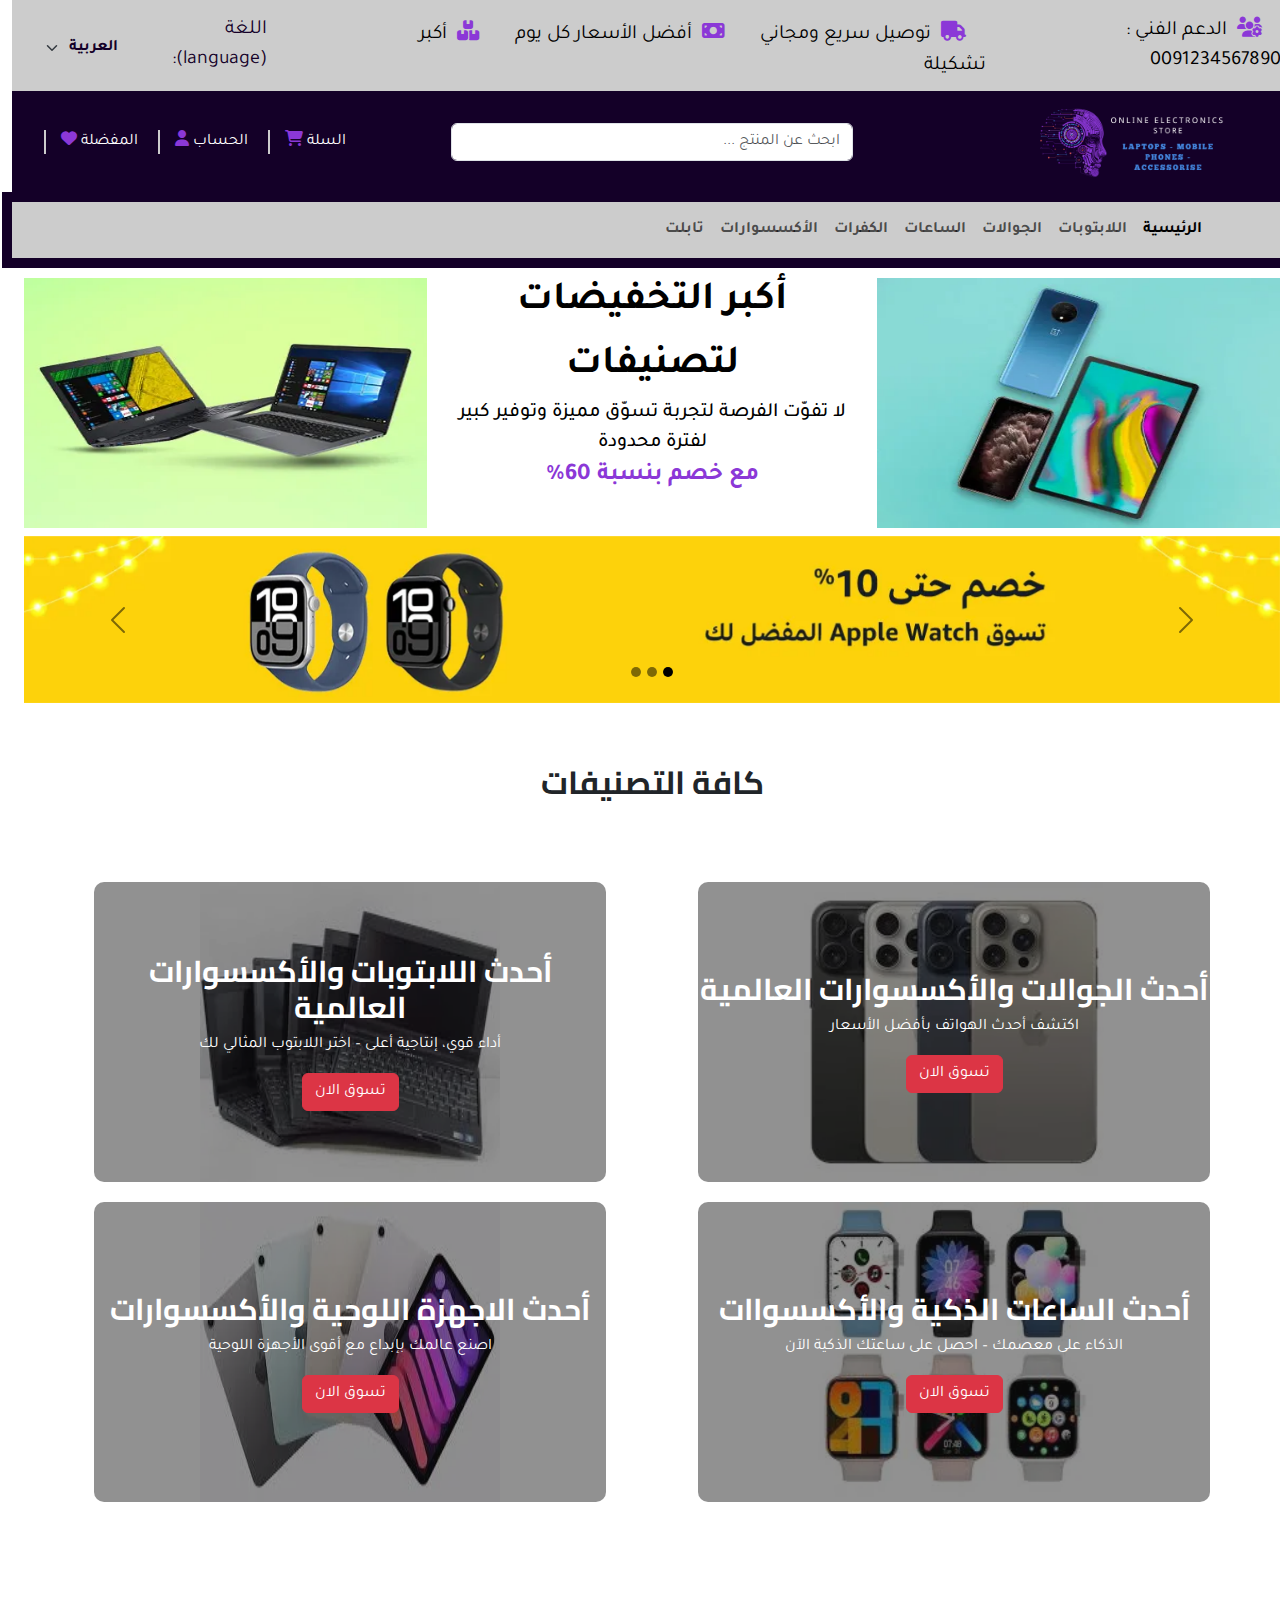
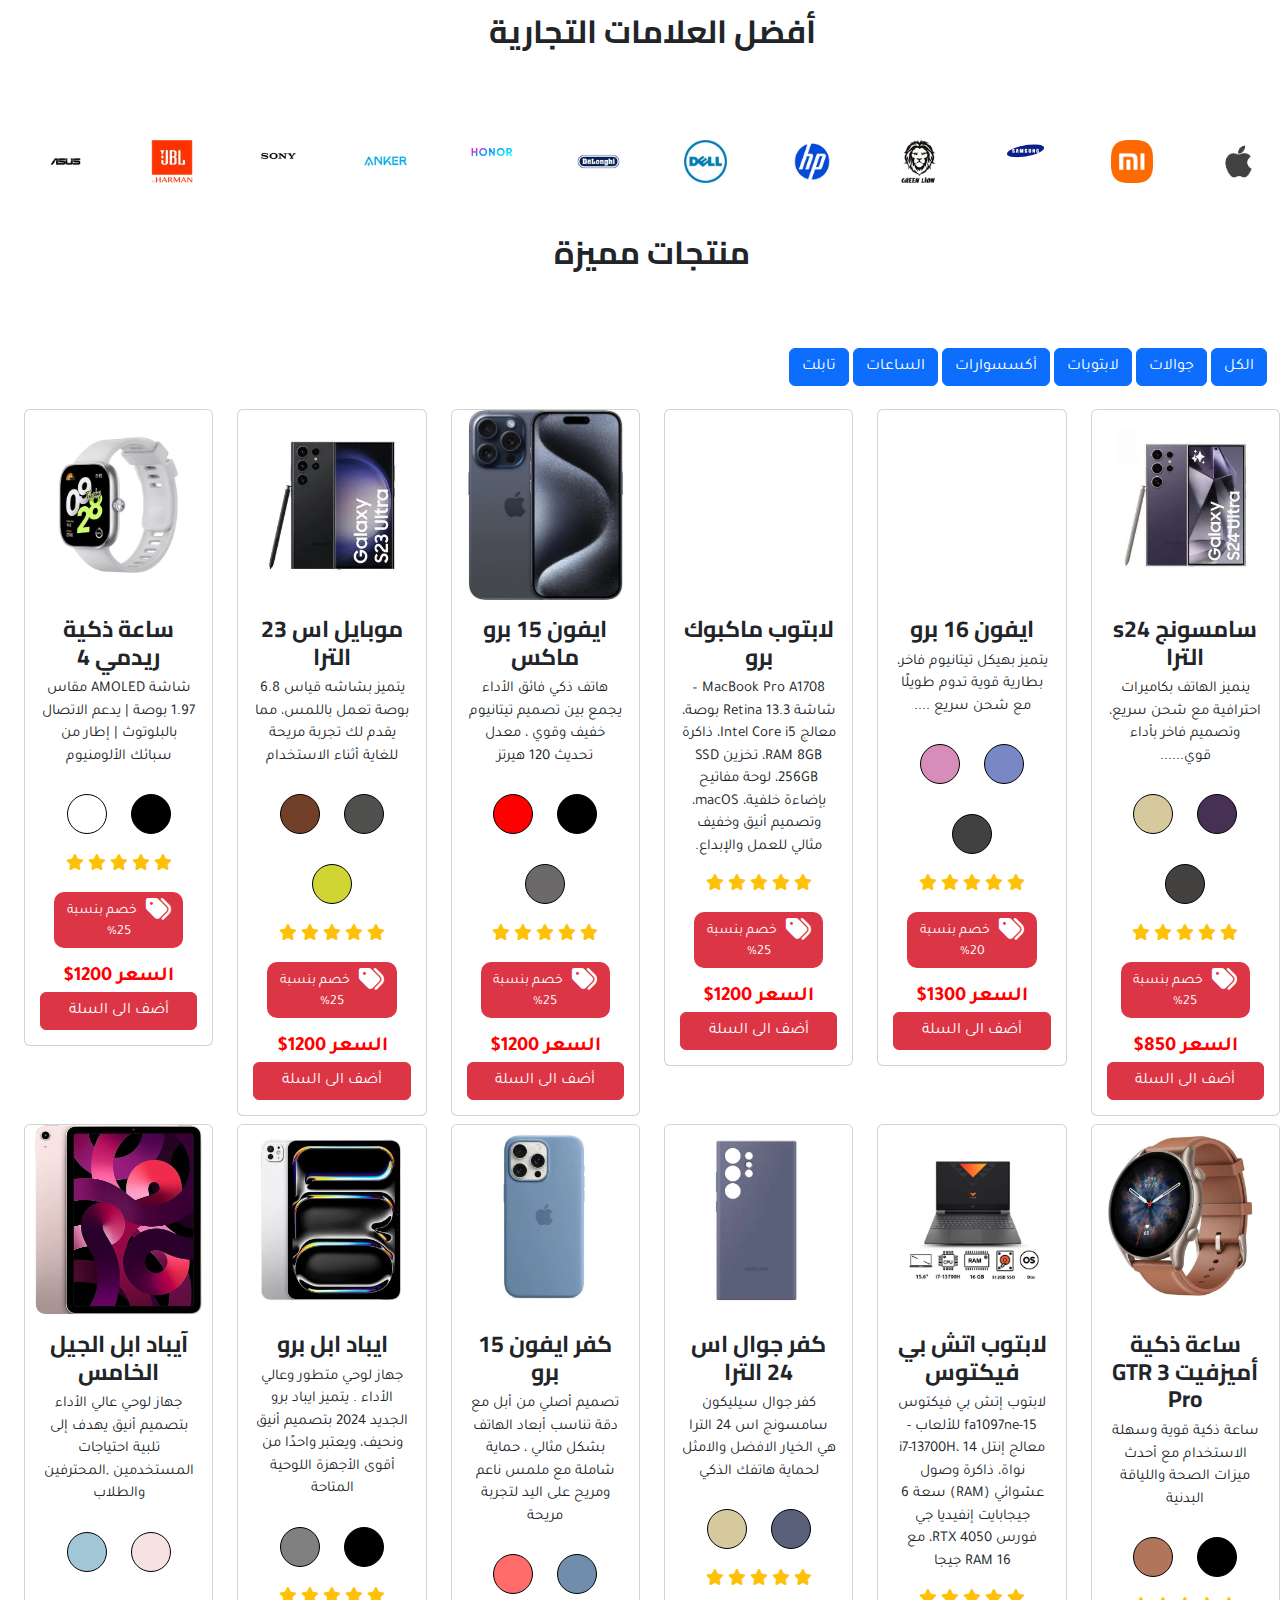
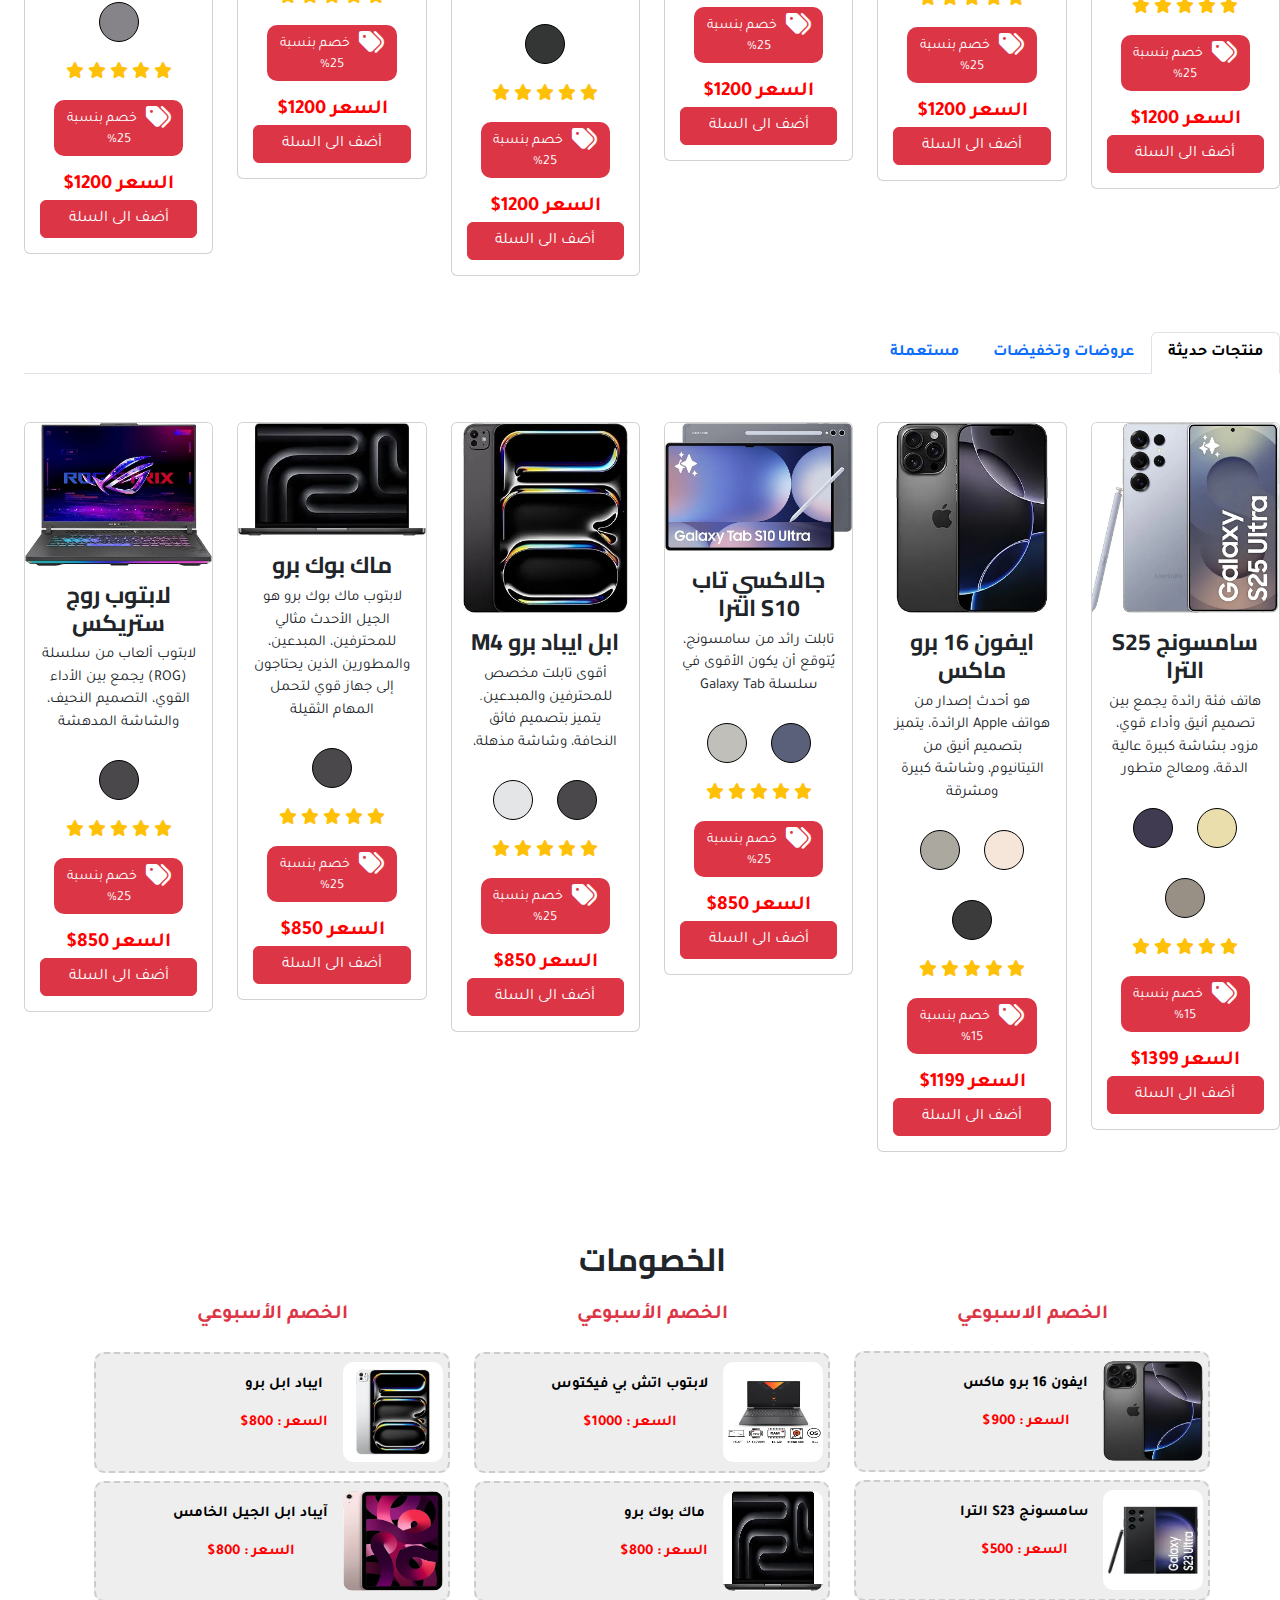
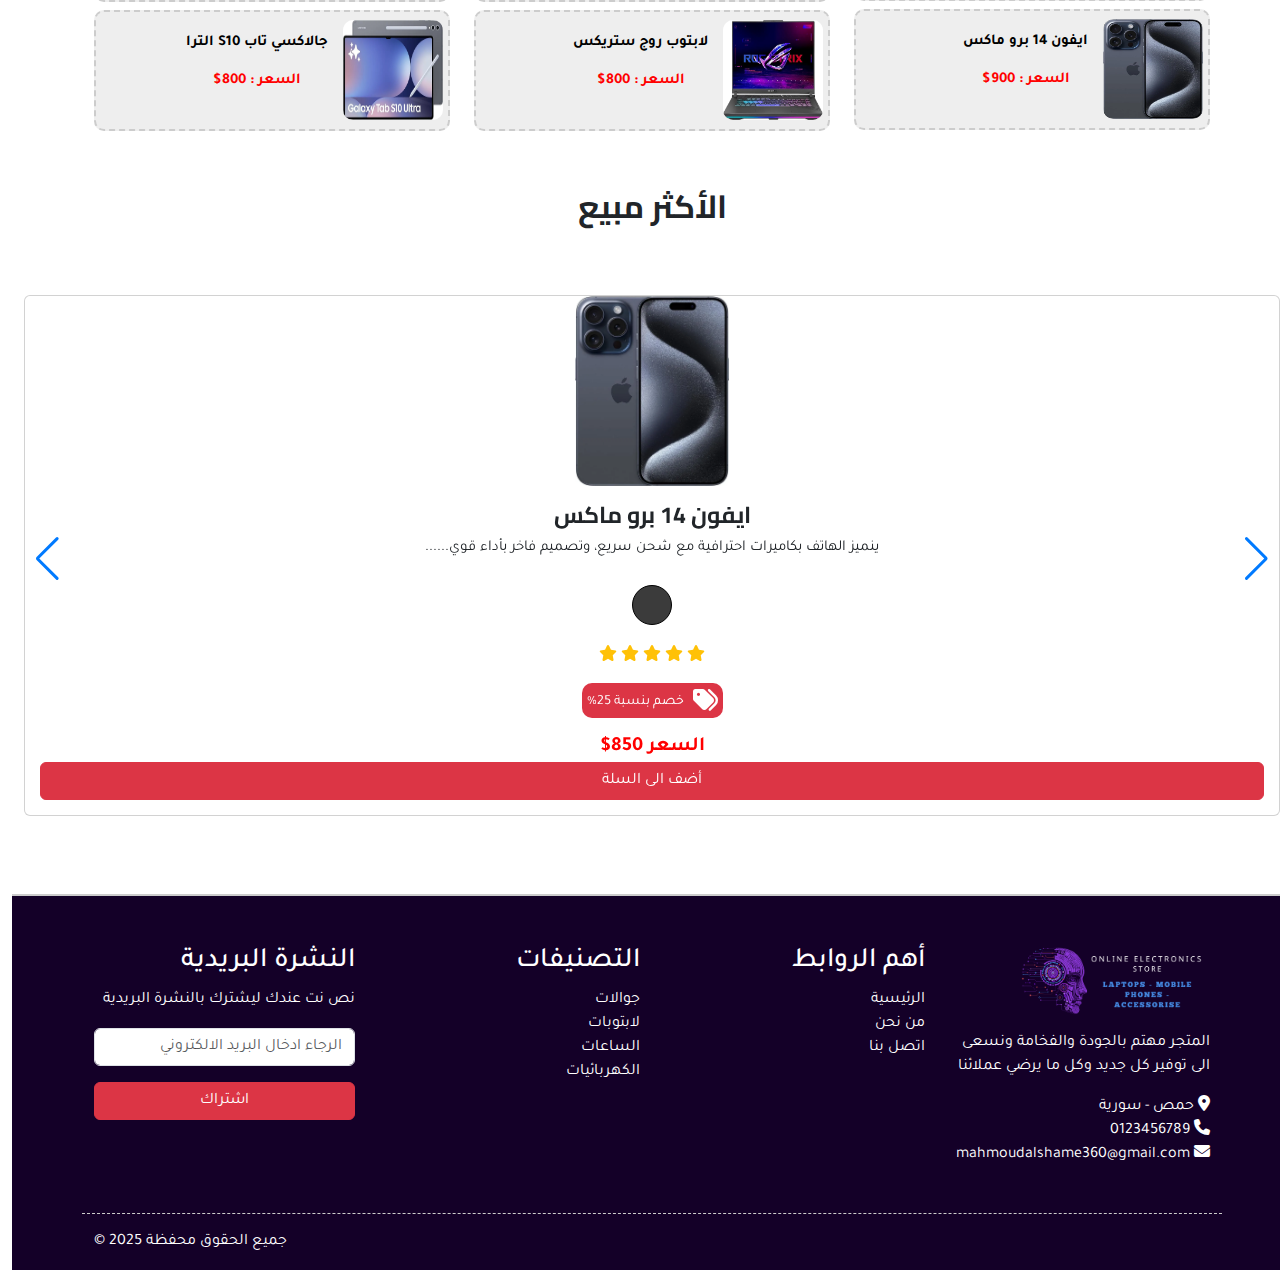
==== index.html @ 50e8cd0c "Add files via upload" ====
<!DOCTYPE html>
<html lang="ar" dir="rtl">
  <head>
    <meta charset="UTF-8" />
    <meta name="viewport" content="width=device-width, initial-scale=1.0" />
    <title>متجر الأجهزة واللوحيات والأكسسوارات</title>
    <link rel="icon" href="images/logo-2.png" />
    <link rel="stylesheet" href="css/all.min.css" />
    <link rel="stylesheet" href="css/Bootstrap.css">
    <link rel="stylesheet" href="css/style.css" />


    <link
  rel="stylesheet" href="https://cdn.jsdelivr.net/npm/swiper@11/swiper-bundle.min.css"
/>
    
  </head>
  <body>
    <!-- start header -->
    <header>
      <!-- <div class="container-fluid "> -->
        <div class="row d-none d-md-flex">
          <div class="col-md-12 col-12 ">
            <div class="header-top d-flex align-items-center justify-content-between">
              <div class="support ">
              <span><i class="fa fa-users-cog "></i>الدعم الفني : 00912345678900</span>
              </div>
              <div class="information-site">
                <span><i class="fa fa-truck"></i>توصيل سريع ومجاني</span>
                <span><i class="fa fa-money-bill "></i>أفضل الأسعار كل يوم</span>
                <span><i class="fa fa-boxes"></i>أكبر تشكيلة</span>
              </div>
           
              <div class="language d-flex flex-row">
                 <p>    اللغة (language): </p> 

                <select class="form-select select-lang">
                  <option value="">العربية</option>
                  <option value="">English</option>
                </select>
              
               
              </div> 

              </div>
            </div>
          </div>
      </div>

      
       
      
      <div class="top-header mb-2 d-flex align-items-center">
        <div class="container-fluid">
          <div class="row">
            <div class="col-6 col-md-4">
              <a href="#">
                <img class="img-fluid my-3 mx-sm-5" src="images/logo.png" alt="logo" width="200px" />
              </a>
            </div>

            <div class="col-6 col-md-4 d-flex align-items-center ">
              <input
                class="form-control"
                type="search"
                placeholder="ابحث عن المنتج ..."
              />
            </div>

            <div
              class="col-md-4 left-header d-flex align-items-center justify-content-end d-none d-lg-flex"
            >
              <a
                data-bs-toggle="offcanvas"
                href="#cart"
                role="button"
                aria-controls="cart"
              >
                <span class="text-white">السلة</span>
                <i class="fa-solid fa-cart-shopping"></i>
              </a>

              <a
                data-bs-toggle="offcanvas"
                href="#login"
                role="button"
                aria-controls="login"
              >
                <span class="text-white">الحساب</span>
                <i class="fa-solid fa-user"></i>
              </a>

              <a href="#">
                <span class="text-white">المفضلة</span>
                <i class="fa-solid fa-heart"></i>
              </a>
            </div>
          </div>
        </div>
      </div>

      <div class="buttom-header">
        <nav class="navbar navbar-expand-lg">
          <div class="container">
            <!-- <a class="navbar-brand" href="#">Navbar</a>  -->
            <button
              class="navbar-toggler menu-icon"
              type="button"
              data-bs-toggle="collapse"
              data-bs-target="#navbarSupportedContent"
              aria-controls="navbarSupportedContent"
              aria-expanded="false"
              aria-label="Toggle navigation"
            >
            <span class="navbar-toggler-icon"></span> 
            </button>

            <div>
              <button class="navbar-toggler menu-icon" type="button " data-bs-toggle="offcanvas"
              href="#cart">
                <i class="fa-solid fa-cart-shopping"></i>
              </button>

              <button class="navbar-toggler menu-icon" type="button" data-bs-toggle="offcanvas"
              href="#login">
                <i class="fa-solid fa-user"></i>
              </button>
            </div>

            <div class=" collapse navbar-collapse" id="navbarSupportedContent">
              <ul class="navbar-nav mb-2 mb-lg-0">
                <li class="nav-item">
                  <a
                    class="nav-link active"
                    aria-current="page"
                    href="index.html"
                    >الرئيسية</a
                  >
                </li>

                <li class="nav-item">
                  <a class="nav-link" href="categories.html">اللابتوبات</a>
                </li>
                <li class="nav-item">
                  <a class="nav-link" href="categories.html">الجوالات</a>
                </li>
                <li class="nav-item">
                  <a class="nav-link" href="categories.html">  الساعات</a>
                </li>
                <li class="nav-item">
                  <a class="nav-link" href="categories.html">الكفرات </a>
                </li>
                <li class="nav-item">
                  <a class="nav-link" href="categories.html"> الأكسسوارات</a>
                </li>
                <li class="nav-item">
                  <a class="nav-link" href="categories.html">تابلت</a>
                </li>
               
              </ul>
            </div>
          </div>
        </nav>
        
      </div>
     
    </header>
        <!-- end header -->



<!-- start slider -->

<section class="slider mt-2 ">
  <div class="container-fluid">
    <div class="row">


      

      <div class="col-sm-12 col-md-4 col-lg-4 ">
        <img style="height: 250px; width: 100%;" src="images/image-left.webp" alt="">
      </div>

      <div class="col-sm-12 col-md-4 col-lg-4">
        <div class="right-slider text-center">
          <h2 class=" header-one mb-3"> أكبر التخفيضات </h3>
          <h3 class=" header-tow mb-2">لتصنيفات <span class="changecontent"></span></h2>
           <p class=" mb-1 lh-base content ">
لا تفوّت الفرصة لتجربة تسوّق مميزة وتوفير كبير لفترة محدودة

          </p> 
          <h4 class=" fs-4 mb-1">
             مع خصم بنسبة 60%
          </h5>
          <!-- <a href="#" class="btn btn-danger fs-6 mt-1 mb-sm-3 "> أضف الى السلة</a> -->
      </div>
      
      </div>

      <div class="col-sm-12 col-md-4 col-lg-4 ">
        <img style="height: 250px; width: 100%;" src="images/image-right.webp" alt="">
      </div>
      
    </div>
  </div>

  <div class="container-fluid">
    <div class="row">

      <div class="col-sm-12 col-md-12 col-lg-12 mt-2">
        
        <div id="main-slider" class="carousel carousel-dark slide">
          <div class="carousel-indicators">
            <button type="button" data-bs-target="#main-slider" data-bs-slide-to="0" class="active slide-item" aria-current="true" aria-label="Slide 1"></button>
            <button type="button" data-bs-target="#main-slider" data-bs-slide-to="1" aria-label="Slide 2" class="slide-item"></button>
            <button type="button" data-bs-target="#main-slider" data-bs-slide-to="2" aria-label="Slide 3" class="slide-item"></button>
          </div>
          <div class="carousel-inner">
            <div class="carousel-item active " data-bs-interval="10000">
              <img src="images/image-slide-1.webp" class="d-block w-100" alt="...">
             
            </div>
            <div class="carousel-item  " data-bs-interval="2000">
              <img src="images/image-slide-2.webp" class="d-block w-100" alt="...">
            
            </div>
            <div class="carousel-item ">
              <img src="images/image-slide-3.webp" class="d-block w-100" alt="...">
              
            </div>
          </div>
          <button class="carousel-control-prev " type="button" data-bs-target="#main-slider" data-bs-slide="prev">
            <span class="carousel-control-prev-icon " aria-hidden="true"></span>
            <span class="visually-hidden ">Previous</span>
          </button>
          <button class="carousel-control-next" type="button" data-bs-target="#main-slider" data-bs-slide="next">
            <span class="carousel-control-next-icon" aria-hidden="true"></span>
            <span class="visually-hidden">Next</span>
          </button>
        </div>

      </div>

    </div>
    </div>

  
</section>

<!-- end slider -->

<!-- start categories -->
<!-- <section class="categories">

  <h2 class="text-center section-title">كافة التصنيفات </h2>
  <div class="container-fluid">
    <div class="row">
      <div class="col-6 col-md-6 mt-2 cate">
        <div class="overlay">

        </div>
      <a href="categories.html">
        <div class="card cat">
          <h3 class="text-center text-black cate-info">اللابتوب والأكسسوارات</h3>
          <img width="200px" height="200px" src="images/laptop1.png" class="card-img-top" alt="...">
        </div>
      </a>
      </div>
      <div class="col-6 col-md-6 mt-2">
        <a href="categories.html">
          <div class="card cat">
            <img src="images/phone1.png" class="card-img-top" alt="...">
          </div>
          <h3 class="text-center text-black">الجوالات</h3>
        </a>
        </div>
        <div class="col-6 col-md-6 mt-2">
          <a href="categories.html">
            <div class="card cat">
              <img src="images/w1.png" class="card-img-top" alt="...">
            </div>
            <h3 class="text-center text-black">الساعات</h3>
          </a>
          </div>
          <div class="col-6 col-md-6 mt-2">
            <a href="categories.html">
              <div class="card cat">
                <img src="https://encrypted-tbn0.gstatic.com/images?q=tbn:ANd9GcRzYP94RgjLeyYivXL4tpLo1INzAAuZYmOJNA&s" class="card-img-top" alt="...">
              </div>
              <h3 class="text-center text-black"> الكفرات</h3>
            </a>
            </div>
            <div class="col-6 col-md-2 mt-2">
              <a href="categories.html">
                <div class="card cat">
                  <img src="[data-uri]" class="card-img-top" alt="...">
                </div>
                <h3 class="text-center text-black">الأكسسوارات</h3>
              </a>
              </div>
              <div class="col-6 col-md-2 mt-2">
                <a href="categories.html">
                  <div class="card cat">
                    <img src="https://jomla.ae/_next/image/?url=https%3A%2F%2Fwp.jomla.ae%2Fwp-content%2Fuploads%2F2023%2F11%2Funnamed-file-152.jpeg&w=750&q=75" class="card-img-top" alt="...">
                  </div>
                  <h3 class="text-center text-black">تابلت </h3>
                </a>
                </div>
    </div>
  </div>

</section> -->

<section class="Ads">
  <div class="container-fluid">
    <h2 class="text-center section-title">كافة التصنيفات </h2>
    <div class="row row-cols-2 row-cols-md-2 d-flex justify-content-evenly">
      <div class="col ad  d-flex justify-content-center ">
        <div class="overlay">

        </div>
        <img class="m-auto"  width="300px" height="300px" src="images/phone-cate.webp" alt="" loading="lazy">
      <div class="ad-info ">
        <h3>أحدث الجوالات والأكسسوارات العالمية</h3>
        <p>اكتشف أحدث الهواتف بأفضل الأسعار</p>
        <button class="btn btn-danger"> تسوق الان</button>
      </div>
      </div>

      <div class="col ad d-flex justify-content-center  ">
        <div class="overlay">

        </div>
        <img class="m-auto" width="300px" height="300px" src="images/laptop-cate.webp" alt="" loading="lazy">
      <div class="ad-info ">
        <h3>أحدث اللابتوبات والأكسسوارات العالمية</h3>
        <p>أداء قوي، إنتاجية أعلى – اختر اللابتوب المثالي لك</p>
        <button class="btn btn-danger"> تسوق الان</button>
      </div>
      </div>

      <div class="col ad d-flex justify-content-center">
        <div class="overlay">

        </div>
        <img class="m-auto" width="300px" height="300px" src="images/watch-cate.webp" alt="" loading="lazy">
      <div class="ad-info ">
        <h3>أحدث الساعات الذكية والأكسسواات</h3>
        <p>الذكاء على معصمك – احصل على ساعتك الذكية الآن</p>
        <button class="btn btn-danger"> تسوق الان</button>
      </div>
      </div>

      <div class="col ad d-flex justify-content-center">
        <div class="overlay">

        </div>
        <img class="m-auto" width="300px" height="300px" src="images/tab-cate.webp" alt="" loading="lazy">
      <div class="ad-info ">
        <h3> أحدث الاجهزة اللوحية والأكسسوارات</h3>
        <p>اصنع عالمك بإبداع مع أقوى الأجهزة اللوحية</p>
        <button class="btn btn-danger"> تسوق الان</button>
      </div>
      </div>
      
    </div>
  </div>
</section>

<!-- end categories -->



<!-- start Brand -->
 <section class="Brand">
  <h2 class="text-center section-title">
    أفضل العلامات التجارية 
  </h2>
  <div class="container-fluid ">
    <div class="row">
      <div class="col-4 col-md-1 ">
        <a href="categories.html">
          <div class="card brand-item ">
        <img  src="images/Brand/1.webp" alt="">
      </div>
      <h6 class="brand-Name text-center "> آبل </h6>

      </a>
      </div>
      <div class="col-4 col-md-1 ">
        <a href="categories.html">
          <div class="card brand-item ">
        <img   src="images/Brand/2.webp" alt="">
      </div>
      <h6 class="brand-Name text-center  "> شاومي </h6>
      </a>
      </div>
      <div class="col-4 col-md-1 ">
        <a href="categories.html">
          <div class="card brand-item ">
        <img   src="images/Brand/3.webp" alt="">
      </div>
      <h6 class="brand-Name text-center "> سامسونج </h6>
      </a>
      </div>
      <div class="col-4 col-md-1 ">
        <a href="categories.html">
          <div class="card brand-item ">
        <img   src="images/Brand/4.webp" alt="">
      </div>
      <h6 class="brand-Name text-center  "> جرين ليون </h6>
      </a>
      </div>
      <div class="col-4 col-md-1 ">
        <a href="categories.html">
          <div class="card brand-item ">
        <img   src="images/Brand/5.webp" alt="">
      </div>
      <h6 class="brand-Name text-center  "> اتش بي </h6>
      </a>
      </div>
      <div class="col-4 col-md-1 ">
        <a href="categories.html">
          <div class="card brand-item ">
        <img   src="images/Brand/6.webp" alt="">
      </div>
      <h6 class="brand-Name text-center  "> ديل </h6>
      </a>
      </div>

      <div class="col-4 col-md-1 ">
        <a href="categories.html">
          <div class="card brand-item ">
        <img   src="images/Brand/7.webp" alt="">
      </div>
      <h6 class="brand-Name text-center "> ديلونجي </h6>
      </a>
      </div>

      <div class="col-4 col-md-1">
        <a href="categories.html">
          <div class="card brand-item ">
        <img  src="images/Brand/8.webp" alt="">
      </div>
      <h6 class="brand-Name text-center "> هونور </h6>
      </a>
      </div>

      <div class="col-4 col-md-1">
        <a href="categories.html">
          <div class="card brand-item ">
        <img  src="images/Brand/9.webp" alt="">
      </div>
      <h6 class="brand-Name text-center "> أنكر </h6>
      </a>
      </div>

      <div class="col-4 col-md-1">
        <a href="categories.html">
          <div class="card brand-item ">
        <img  src="images/Brand/10.webp" alt="">
      </div>
      <h6 class="brand-Name text-center "> سوني </h6>
      </a>
      </div>

      <div class="col-4 col-md-1">
        <a href="categories.html">
          <div class="card brand-item ">
        <img  src="images/Brand/11.webp" alt="">
      </div>
      <h6 class="brand-Name text-center "> جي بي ال </h6>
      </a>
      </div>

      <div class="col-4 col-md-1">
        <a href="categories.html">
          <div class="card brand-item ">
        <img  src="images/Brand/12.webp" alt="">
      </div>
      <h6 class="brand-Name text-center "> اسوس </h6>
      </a>
      </div>
     
      
    </div>
  </div>
 </section>

<!-- end Brand -->

<!-- start product -->

<!-- </section> -->



<!-- end product -->



<section class="new-products">
  <div class="container-fluid">
   
    <h2 class="section-title text-center">منتجات مميزة</h2>

    <div class="btn mb-3 filter-button-group">
      <button data-filter="*" type="button" class="btn btn-primary">الكل</button>
      <button data-filter=".phones" type="button" class="btn btn-primary">جوالات</button>
      <button data-filter=".laptop" type="button" class="btn btn-primary">لابتوبات</button>
      <button data-filter=".acc" type="button" class="btn btn-primary">أكسسوارات</button>
      <button data-filter=".Watch" type="button" class="btn btn-primary">الساعات</button>
      <button data-filter=".tab" type="button" class="btn btn-primary">تابلت</button>


    </div>

    <!-- Slider main container -->
<!-- <div class="swiper"> -->
  <!-- Additional required wrapper -->
  <!-- <div class="swiper-wrapper"> -->
    <!-- Slides -->

    <div class="row row-cols-2 row-cols-md-6 all-products"> 
    <div class="col product mb-2 text-center phones  ">
      <div class="card overflow-hidden">
        <div class="quick-icon">
          <a href="#quick-product" data-bs-toggle="modal"><i class="fa-solid fa-magnifying-glass"></i></a>
          <a href="#"><i class="fa-regular fa-heart"></i></a>
          <a href=""><i class="fa-solid fa-code-compare"></i></a>    
        </div>
        <img  class="m-auto"  height="190px" src="images/mobile/mobile-3.webp" alt="" loading="lazy">
        <div class="product-info">
          <h3>سامسونج s24 الترا</h3>
          <p>
             ينميز الهاتف بكاميرات احترافية  مع شحن سريع، وتصميم فاخر بأداء قوي......
            </p>
          <div class="product-color">
          <span></span>
          <span></span>
          <span></span>
          <!-- <span></span> -->

        </div>
          <div class="stars ">
            <i class="fa-solid fa-star text-warning"></i>
            <i class="fa-solid fa-star text-warning"></i>
            <i class="fa-solid fa-star text-warning"></i>
            <i class="fa-solid fa-star text-warning"></i>
            <i class="fa-solid fa-star text-warning"></i>
          </div>
          <div class=" section-rival bg-danger">
            <i class="fas fa-tags"></i>
            <span >خصم بنسبة 25%</span>
          </div>
          <div class="price">
            <span>السعر 850$</span>
           
          </div>
          <button onclick="alert('تم إضافة المنتج الى السلة بنجاح')" class="btn btn-danger w-100">أضف الى السلة</button>
        </div>
      </div>
    </div>

     <div class="col product mb-2 text-center phones  ">
        <div class="card overflow-hidden">
          <div class="quick-icon">
            <a href="#quick-product" data-bs-toggle="modal"><i class="fa-solid fa-magnifying-glass"></i></a>
            <a href="#"><i class="fa-regular fa-heart"></i></a>
            <a href=""><i class="fa-solid fa-code-compare"></i></a>    
          </div>
          <img  class="m-auto"  height="190px"  src="https://encrypted-tbn3.gstatic.com/shopping?q=tbn:ANd9GcRWVZp5AN0TWqsWfGOBZFWtAHP-3mHHf1B5Em0d2K8E1kf7NLPZsZIYKz8i45saaibWkNhKHR8j1ZO0ARXZOAb7jPWx-GqYRDpWWOBoKR-2xl7lG3ToGscPG8gv2L7r_u3uELMRi-2XWXU&usqp=CAc" alt="" loading="lazy">
          <div class="product-info">
            <h3>ايفون 16 برو </h3>
            <p>
              يتميز بهيكل تيتانيوم فاخر، بطارية قوية تدوم طويلًا مع شحن سريع ....
            </p>
            <div class="product-color">
            <span style="background-color:rgb(120, 136, 199) ;"></span>
            <!-- <span style="background-color: rgb(139, 180, 180);"></span> -->
            <span style="background-color:rgb(215, 140, 186) ;"></span>
            <span style="background-color: rgb(65, 65, 65);"></span>

          </div>
            <div class="stars ">
              <i class="fa-solid fa-star text-warning"></i>
              <i class="fa-solid fa-star text-warning"></i>
              <i class="fa-solid fa-star text-warning"></i>
              <i class="fa-solid fa-star text-warning"></i>
              <i class="fa-solid fa-star text-warning"></i>
            </div>
            <div class=" section-rival bg-danger">
              <i class="fas fa-tags"></i>
              <span >خصم بنسبة 20%</span>
            </div>
            <div class="price">
              <span>السعر 1300$</span>
              
            </div>
            <button onclick="alert('تم إضافة المنتج الى السلة بنجاح')" class="btn btn-danger w-100">أضف الى السلة</button>
          </div>
        </div>
      </div>

      <div class="col product mb-2 text-center laptop ">
        <div class="card overflow-hidden">
          <div class="quick-icon">
            <a href="#quick-product" data-bs-toggle="modal"><i class="fa-solid fa-magnifying-glass"></i></a>
            <a href="#"><i class="fa-regular fa-heart"></i></a>
            <a href=""><i class="fa-solid fa-code-compare"></i></a>    
          </div>
          <img  class="m-auto"  height="190px" src="https://jomla.ae/_next/image/?url=https%3A%2F%2Fwp.jomla.ae%2Fwp-content%2Fuploads%2F2024%2F11%2F170941352865e3948ea2a3e.jpg&w=750&q=75" alt="" loading="lazy">
          <div class="product-info">
            <h3>لابتوب ماكبوك برو </h3>
            <p>
              MacBook Pro A1708 – شاشة Retina 13.3 بوصة، معالج Intel Core i5، ذاكرة RAM 8GB، تخزين SSD 256GB،  لوحة مفاتيح بإضاءة خلفية، macOS، وتصميم أنيق وخفيف مثالي للعمل والإبداع.
            </p>
            <!-- <div class="product-color">
            <span></span>
            <span></span>
            <span></span>
            <span></span>

          </div> -->
            <div class="stars ">
              <i class="fa-solid fa-star text-warning"></i>
              <i class="fa-solid fa-star text-warning"></i>
              <i class="fa-solid fa-star text-warning"></i>
              <i class="fa-solid fa-star text-warning"></i>
              <i class="fa-solid fa-star text-warning"></i>
            </div>
            <div class=" section-rival bg-danger">
              <i class="fas fa-tags"></i>
              <span >خصم بنسبة 25%</span>
            </div>
            <div class="price">
              <span>السعر 1200$</span>
            </div>
            <button onclick="alert('تم إضافة المنتج الى السلة بنجاح')" class="btn btn-danger end-100 w-100 ">أضف الى السلة</button>
          </div>
        </div>
      </div>

    
    
      <div class="col product mb-2 text-center phones ">
        <div class="card overflow-hidden">
          <div class="quick-icon">
            <a href="#quick-product" data-bs-toggle="modal"><i class="fa-solid fa-magnifying-glass"></i></a>
            <a href="#"><i class="fa-regular fa-heart"></i></a>
            <a href=""><i class="fa-solid fa-code-compare"></i></a>    
          </div>
          <img class="m-auto"  height="190px" src="images/mobile/mobile-2.webp" alt="" loading="lazy">
          <div class="product-info">
            <h3>ايفون 15 برو ماكس</h3>
            <p>
              هاتف ذكي فائق الأداء يجمع بين تصميم تيتانيوم خفيف وقوي   ، معدل تحديث 120 هيرتز          </p>
            <div class="product-color">
            <span style="background-color: black;"></span>
            <span style="background-color: red;"></span>
            <span style="background-color:rgb(107, 105, 105) ;"></span>
            

          </div>
            <div class="stars ">
              <i class="fa-solid fa-star text-warning"></i>
              <i class="fa-solid fa-star text-warning"></i>
              <i class="fa-solid fa-star text-warning"></i>
              <i class="fa-solid fa-star text-warning"></i>
              <i class="fa-solid fa-star text-warning"></i>
            </div>
            <div class=" section-rival bg-danger">
              <i class="fas fa-tags"></i>
              <span >خصم بنسبة 25%</span>
            </div>
            <div class="price">
              <span>السعر 1200$</span>
            </div>
            <button onclick="alert('تم إضافة المنتج الى السلة بنجاح')" class="btn btn-danger w-100">أضف الى السلة</button>
          </div>
        </div>
      </div>

      <div class="col product mb-2 text-center phones ">
        <div class="card overflow-hidden">
          <div class="quick-icon">
            <a href="#quick-product" data-bs-toggle="modal"><i class="fa-solid fa-magnifying-glass"></i></a>
            <a href="#"><i class="fa-regular fa-heart"></i></a>
            <a href=""><i class="fa-solid fa-code-compare"></i></a>    
          </div>
          <img  class="m-auto"  height="190px" src="images/mobile/mobile-4.webp" alt="" loading="lazy">
          <div class="product-info">
            <h3>موبايل اس 23 الترا</h3>
            <p>
              يتميز بشاشه قياس 6.8 بوصة تعمل باللمس، مما يقدم لك تجربة مريحة للغاية أثناء الاستخدام              </p>
            <div class="product-color">
            <span style="background-color: rgb(79, 79, 77);"></span>
            <span style="background-color: rgb(114, 64, 41);"></span>
            <span style="background-color: rgb(208, 213, 52);"></span>
          </div>
            <div class="stars ">
              <i class="fa-solid fa-star text-warning"></i>
              <i class="fa-solid fa-star text-warning"></i>
              <i class="fa-solid fa-star text-warning"></i>
              <i class="fa-solid fa-star text-warning"></i>
              <i class="fa-solid fa-star text-warning"></i>
            </div>
            <div class=" section-rival bg-danger">
              <i class="fas fa-tags"></i>
              <span >خصم بنسبة 25%</span>
            </div>
            <div class="price">
              <span>السعر 1200$</span>
            </div>
            <button onclick="alert('تم إضافة المنتج الى السلة بنجاح')" class="btn btn-danger w-100">أضف الى السلة</button>
          </div>
        </div>
      </div>

      <div class="col product mb-2 text-center Watch  ">
        <div class="card overflow-hidden">
          <div class="quick-icon">
            <a href="#quick-product" data-bs-toggle="modal"><i class="fa-solid fa-magnifying-glass"></i></a>
            <a href="#"><i class="fa-regular fa-heart"></i></a>
            <a href=""><i class="fa-solid fa-code-compare"></i></a>    
          </div>
          <img class="m-auto"  height="190px" src="images/watches/watch-1.webp" alt="" loading="lazy">
          <div class="product-info">
            <h3>ساعة ذكية ريدمي 4</h3>
            <p>
              شاشة AMOLED مقاس 1.97 بوصة | يدعم الاتصال بالبلوتوث | إطار من سبائك الألومنيوم 
             </p>
             <div class="product-color">
              <span style="background-color: black;"></span>
              <span style="background-color: white;"></span>
            </div>
            <div class="stars ">
              <i class="fa-solid fa-star text-warning"></i>
              <i class="fa-solid fa-star text-warning"></i>
              <i class="fa-solid fa-star text-warning"></i>
              <i class="fa-solid fa-star text-warning"></i>
              <i class="fa-solid fa-star text-warning"></i>
            </div>
            <div class=" section-rival bg-danger">
              <i class="fas fa-tags"></i>
              <span >خصم بنسبة 25%</span>
            </div>
            <div class="price">
              <span>السعر 1200$</span>
            </div>
            <button onclick="alert('تم إضافة المنتج الى السلة بنجاح')" class="btn btn-danger w-100">أضف الى السلة</button>
          </div>
        </div>
      </div>

      <div class="col product mb-2 text-center Watch  ">
        <div class="card overflow-hidden">
          <div class="quick-icon">
            <a href="#quick-product" data-bs-toggle="modal"><i class="fa-solid fa-magnifying-glass"></i></a>
            <a href="#"><i class="fa-regular fa-heart"></i></a>
            <a href=""><i class="fa-solid fa-code-compare"></i></a>    
          </div>
          <img class="m-auto"  height="190px" src="images/watches/watch-2.webp" alt="" loading="lazy">
          <div class="product-info">
            <h3>ساعة ذكية أميزفيت GTR 3 Pro</h3>
            <p>
              ساعة ذكية قوية وسهلة الاستخدام مع أحدث ميزات الصحة واللياقة البدنية </p>
             <div class="product-color">
              <span style="background-color: black;"></span>
              <span style="background-color: rgb(176, 117, 91);"></span>
            </div>
            <div class="stars ">
              <i class="fa-solid fa-star text-warning"></i>
              <i class="fa-solid fa-star text-warning"></i>
              <i class="fa-solid fa-star text-warning"></i>
              <i class="fa-solid fa-star text-warning"></i>
              <i class="fa-solid fa-star text-warning"></i>
            </div>
            <div class=" section-rival bg-danger">
              <i class="fas fa-tags"></i>
              <span >خصم بنسبة 25%</span>
            </div>
            <div class="price">
              <span>السعر 1200$</span>
            </div>
            <button onclick="alert('تم إضافة المنتج الى السلة بنجاح')" class="btn btn-danger w-100">أضف الى السلة</button>
          </div>
        </div>
      </div>

      <div class="col product mb-2 text-center laptop ">
        <div class="card overflow-hidden">
          <div class="quick-icon">
            <a href="#quick-product" data-bs-toggle="modal"><i class="fa-solid fa-magnifying-glass"></i></a>
            <a href="#"><i class="fa-regular fa-heart"></i></a>
            <a href=""><i class="fa-solid fa-code-compare"></i></a>    
          </div>
          <img  class="m-auto"  height="190px" src="images/laptop/laptop-1.webp" alt="" loading="lazy">
          <div class="product-info">
            <h3>لابتوب اتش بي فيكتوس  </h3>
            <p>
              لابتوب إتش بي فيكتوس 15-fa1097ne للألعاب - معالج إنتل i7-13700H، 14 نواة، ذاكرة وصول عشوائي (RAM) سعة 6 جيجابايت إنفيديا جي فورس RTX 4050، مع RAM 16 جيجا
             </p>
            <!-- <div class="product-color">
            <span></span>
            <span></span>
            <span></span>
            <span></span>

          </div> -->
            <div class="stars ">
              <i class="fa-solid fa-star text-warning"></i>
              <i class="fa-solid fa-star text-warning"></i>
              <i class="fa-solid fa-star text-warning"></i>
              <i class="fa-solid fa-star text-warning"></i>
              <i class="fa-solid fa-star text-warning"></i>
            </div>
            <div class=" section-rival bg-danger">
              <i class="fas fa-tags"></i>
              <span >خصم بنسبة 25%</span>
            </div>
            <div class="price">
              <span>السعر 1200$</span>
            </div>
            <button onclick="alert('تم إضافة المنتج الى السلة بنجاح')" class="btn btn-danger end-100 w-100 ">أضف الى السلة</button>
          </div>
        </div>
      </div>

      <div class="col product mb-2 text-center acc ">
        <div class="card overflow-hidden">
          <div class="quick-icon">
            <a href="#quick-product" data-bs-toggle="modal"><i class="fa-solid fa-magnifying-glass"></i></a>
            <a href="#"><i class="fa-regular fa-heart"></i></a>
            <a href=""><i class="fa-solid fa-code-compare"></i></a>    
          </div>
          <img  class="m-auto"  height="190px" src="images/cover/cover-1.webp" alt="" loading="lazy">
          <div class="product-info">
            <h3>كفر جوال اس 24 الترا  </h3>
            <p>
              كفر جوال سيليكون سامسونج اس 24 الترا هي الخيار الافضل والامثل لحماية هاتفك الذكي 
             </p>
            <div class="product-color">
              <span style="background-color:rgb(91, 96, 122);"></span>
              <span style="background-color:rgb(214, 201, 157) ;"></span>
          </div>
            <div class="stars ">
              <i class="fa-solid fa-star text-warning"></i>
              <i class="fa-solid fa-star text-warning"></i>
              <i class="fa-solid fa-star text-warning"></i>
              <i class="fa-solid fa-star text-warning"></i>
              <i class="fa-solid fa-star text-warning"></i>
            </div>
            <div class=" section-rival bg-danger">
              <i class="fas fa-tags"></i>
              <span >خصم بنسبة 25%</span>
            </div>
            <div class="price">
              <span>السعر 1200$</span>
            </div>
            <button onclick="alert('تم إضافة المنتج الى السلة بنجاح')" class="btn btn-danger end-100 w-100 ">أضف الى السلة</button>
          </div>
        </div>
      </div>

      <div class="col product mb-2 text-center acc ">
        <div class="card overflow-hidden">
          <div class="quick-icon">
            <a href="#quick-product" data-bs-toggle="modal"><i class="fa-solid fa-magnifying-glass"></i></a>
            <a href="#"><i class="fa-regular fa-heart"></i></a>
            <a href=""><i class="fa-solid fa-code-compare"></i></a>    
          </div>
          <img  class="m-auto"  height="190px" src="images/cover/cover-2.webp" alt="" loading="lazy">
          <div class="product-info">
            <h3>كفر ايفون 15 برو  </h3>
            <p>
              تصميم أصلي من أبل مع دقة تناسب أبعاد الهاتف بشكل مثالي ، حماية شاملة مع ملمس ناعم ومريح على اليد لتجربة مريحة
            </p>
            <div class="product-color">
              <span style="background-color:rgb(112, 141, 173);"></span>
              <span style="background-color:rgb(255, 108, 105) ;"></span>
              <span style="background-color:rgb(52, 54, 53) ;"></span>

          </div>
            <div class="stars ">
              <i class="fa-solid fa-star text-warning"></i>
              <i class="fa-solid fa-star text-warning"></i>
              <i class="fa-solid fa-star text-warning"></i>
              <i class="fa-solid fa-star text-warning"></i>
              <i class="fa-solid fa-star text-warning"></i>
            </div>
            <div class=" section-rival bg-danger">
              <i class="fas fa-tags"></i>
              <span >خصم بنسبة 25%</span>
            </div>
            <div class="price">
              <span>السعر 1200$</span>
            </div>
            <button onclick="alert('تم إضافة المنتج الى السلة بنجاح')" class="btn btn-danger end-100 w-100 ">أضف الى السلة</button>
          </div>
        </div>
      </div>

      <div class="col product mb-2 text-center tab ">
        <div class="card overflow-hidden">
          <div class="quick-icon">
            <a href="#quick-product" data-bs-toggle="modal"><i class="fa-solid fa-magnifying-glass"></i></a>
            <a href="#"><i class="fa-regular fa-heart"></i></a>
            <a href=""><i class="fa-solid fa-code-compare"></i></a>    
          </div>
          <img  class="m-auto"  height="190px" src="images/tab/tab-1.webp" alt="" loading="lazy">
          <div class="product-info">
            <h3>ايباد ابل برو </h3>
            <p>
              جهاز لوحي متطور وعالي الأداء . يتميز ايباد برو الجديد 2024 بتصميم أنيق ونحيف، ويعتبر واحدًا من أقوى الأجهزة اللوحية المتاحة </p>
            <div class="product-color">
            
              <span style="background-color:black ;"></span>
              <span style="background-color:gray ;"></span>

          </div>
            <div class="stars ">
              <i class="fa-solid fa-star text-warning"></i>
              <i class="fa-solid fa-star text-warning"></i>
              <i class="fa-solid fa-star text-warning"></i>
              <i class="fa-solid fa-star text-warning"></i>
              <i class="fa-solid fa-star text-warning"></i>
            </div>
            <div class=" section-rival bg-danger">
              <i class="fas fa-tags"></i>
              <span >خصم بنسبة 25%</span>
            </div>
            <div class="price">
              <span>السعر 1200$</span>
            </div>
            <button onclick="alert('تم إضافة المنتج الى السلة بنجاح')" class="btn btn-danger end-100 w-100 ">أضف الى السلة</button>
          </div>
        </div>
      </div>

      <div class="col product mb-2 text-center tab ">
        <div class="card overflow-hidden">
          <div class="quick-icon">
            <a href="#quick-product" data-bs-toggle="modal"><i class="fa-solid fa-magnifying-glass"></i></a>
            <a href="#"><i class="fa-regular fa-heart"></i></a>
            <a href=""><i class="fa-solid fa-code-compare"></i></a>    
          </div>
          <img  class="m-auto"  height="190px" src="images/tab/tab-2.webp" alt="" loading="lazy">
          <div class="product-info">
            <h3>آيباد ابل الجيل الخامس </h3>
            <p>
              جهاز لوحي عالي الأداء بتصميم أنيق يهدف إلى تلبية احتياجات المستخدمين ,المحترفين والطلاب  </p>
            <div class="product-color">
            
              <span style="background-color:rgb(246, 226, 226) ;"></span>
              <span style="background-color:rgb(161, 198, 213) ;"></span>
              <span style="background-color:rgb(134, 131, 137) ;"></span>


          </div>
            <div class="stars ">
              <i class="fa-solid fa-star text-warning"></i>
              <i class="fa-solid fa-star text-warning"></i>
              <i class="fa-solid fa-star text-warning"></i>
              <i class="fa-solid fa-star text-warning"></i>
              <i class="fa-solid fa-star text-warning"></i>
            </div>
            <div class=" section-rival bg-danger">
              <i class="fas fa-tags"></i>
              <span >خصم بنسبة 25%</span>
            </div>
            <div class="price">
              <span>السعر 1200$</span>
            </div>
            <button onclick="alert('تم إضافة المنتج الى السلة بنجاح')" class="btn btn-danger end-100 w-100 ">أضف الى السلة</button>
          </div>
        </div>
      </div>
    </div>
  </div>
  </div>
  <!-- If we need pagination -->
  <!-- <div class="swiper-pagination"></div> -->

  <!-- If we need navigation buttons -->
  <!-- <div class="swiper-button-prev"></div> -->
  <!-- <div class="swiper-button-next"></div> -->


  <!-- If we need scrollbar -->
  <!-- <div class="swiper-scrollbar"></div> -->
<!-- </div> -->
  </section>


<!--End slider swiper -->

<!--start special products -->

<div class="container-fluid pt-5">


  <ul class="nav nav-tabs">

    <li class="nav-item">
      <a class="nav-link active" aria-current="page" data-bs-toggle="tab" href="#new">منتجات حديثة</a>
    </li>
    <li class="nav-item">
      <a class="nav-link" data-bs-toggle="tab" href="#Offers">عروضات وتخفيضات</a>
    </li>
    <li class="nav-item">
  <a class="nav-link" data-bs-toggle="tab" href="#Used">مستعملة</a>  
    </li>
 
  </ul>

  <div class="tab-content">
    <div class="tab-pane fade mt-5 show active" id="new">

      <div class="row row-cols-2 row-cols-md-6 all-products"> 
        <div class="col product mb-2 text-center phones  ">
          <div class="card overflow-hidden">
            <img  class="m-auto"  height="190px" src="images/mobile/mobile-5.webp" alt="" loading="lazy">
            <div class="product-info">
              <h3>سامسونج  S25 الترا</h3>
              <p>
                هاتف فئة رائدة يجمع بين تصميم أنيق وأداء قوي، مزود بشاشة كبيرة عالية الدقة، ومعالج متطور</p>
              <div class="product-color">
                <span style="background-color:rgb(234, 222, 172);"></span>
                <span style="background-color:rgb(64, 59, 81) ;"></span>
                <span style="background-color:rgb(153, 144, 133) ;"></span>

              
    
            </div>
              <div class="stars ">
                <i class="fa-solid fa-star text-warning"></i>
                <i class="fa-solid fa-star text-warning"></i>
                <i class="fa-solid fa-star text-warning"></i>
                <i class="fa-solid fa-star text-warning"></i>
                <i class="fa-solid fa-star text-warning"></i>
              </div>
              <div class=" section-rival bg-danger">
                <i class="fas fa-tags"></i>
                <span >خصم بنسبة 15%</span>
              </div>
              <div class="price">
                <span>السعر 1399$</span>
               
              </div>
              <button onclick="alert('تم إضافة المنتج الى السلة بنجاح')" class="btn btn-danger w-100">أضف الى السلة</button>
            </div>
          </div>
        </div>
    
        <div class="col product mb-2 text-center phones  ">
          <div class="card overflow-hidden">
            <img  class="m-auto"  height="190px" src="images/mobile/mobile-6.webp" alt="" loading="lazy">
            <div class="product-info">
              <h3>ايفون 16 برو ماكس</h3>
              <p>
                هو أحدث إصدار من هواتف Apple الرائدة، يتميز بتصميم أنيق من التيتانيوم، وشاشة كبيرة ومشرقة</p>
              <div class="product-color">
                <span style="background-color:rgb(246, 230, 217);"></span>
                <span style="background-color:rgb(171, 168, 160) ;"></span>
                <span style="background-color:rgb(59, 59, 59) ;"></span>


  
              <!-- <span></span> -->
    
            </div>
              <div class="stars ">
                <i class="fa-solid fa-star text-warning"></i>
                <i class="fa-solid fa-star text-warning"></i>
                <i class="fa-solid fa-star text-warning"></i>
                <i class="fa-solid fa-star text-warning"></i>
                <i class="fa-solid fa-star text-warning"></i>
              </div>
              <div class=" section-rival bg-danger">
                <i class="fas fa-tags"></i>
                <span >خصم بنسبة 15%</span>
              </div>
              <div class="price">
                <span>السعر 1199$</span>
               
              </div>
              <button onclick="alert('تم إضافة المنتج الى السلة بنجاح')" class="btn btn-danger w-100">أضف الى السلة</button>
            </div>
          </div>
        </div>
          
        <div class="col product mb-2 text-center phones  ">
          <div class="card overflow-hidden">
            <img  class="img-fluid"  height="190px" src="images/tab/tab-3.webp" alt="" loading="lazy">
            <div class="product-info">
              <h3>جالاكسي تاب S10 الترا</h3>
              <p>
                تابلت رائد من سامسونج، يُتوقع أن يكون الأقوى في سلسلة Galaxy Tab</p>
              <div class="product-color">
                <span style="background-color:rgb(91, 96, 122);"></span>
                <span style="background-color:rgb(193, 191, 185) ;"></span>
  
              <!-- <span></span> -->
    
            </div>
              <div class="stars ">
                <i class="fa-solid fa-star text-warning"></i>
                <i class="fa-solid fa-star text-warning"></i>
                <i class="fa-solid fa-star text-warning"></i>
                <i class="fa-solid fa-star text-warning"></i>
                <i class="fa-solid fa-star text-warning"></i>
              </div>
              <div class=" section-rival bg-danger">
                <i class="fas fa-tags"></i>
                <span >خصم بنسبة 25%</span>
              </div>
              <div class="price">
                <span>السعر 850$</span>
               
              </div>
              <button onclick="alert('تم إضافة المنتج الى السلة بنجاح')" class="btn btn-danger w-100">أضف الى السلة</button>
            </div>
          </div>
        </div>
         
        
        <div class="col product mb-2 text-center phones  ">
          <div class="card overflow-hidden">
            <img  class="m-auto"  height="190px" src="images/tab/tab-4.webp" alt="" loading="lazy">
            <div class="product-info">
              <h3>ابل ايباد برو M4</h3>
              <p>
                 أقوى تابلت مخصص للمحترفين والمبدعين. يتميز بتصميم فائق النحافة، وشاشة مذهلة،</p>
              <div class="product-color">
                <span style="background-color:rgb(75, 72, 75);"></span>
                <span style="background-color:rgb(227, 229, 231) ;"></span>
              <!-- <span></span> -->
    
            </div>
              <div class="stars ">
                <i class="fa-solid fa-star text-warning"></i>
                <i class="fa-solid fa-star text-warning"></i>
                <i class="fa-solid fa-star text-warning"></i>
                <i class="fa-solid fa-star text-warning"></i>
                <i class="fa-solid fa-star text-warning"></i>
              </div>
              <div class=" section-rival bg-danger">
                <i class="fas fa-tags"></i>
                <span >خصم بنسبة 25%</span>
              </div>
              <div class="price">
                <span>السعر 850$</span>
               
              </div>
              <button onclick="alert('تم إضافة المنتج الى السلة بنجاح')" class="btn btn-danger w-100">أضف الى السلة</button>
            </div>
          </div>
        </div>
    
        <div class="col product mb-2 text-center phones  ">
          <div class="card overflow-hidden">
            <img  class="img-fluid"  height="190px" src="images/laptop/laptop-2.webp" alt="" loading="lazy">
            <div class="product-info">
              <h3>ماك بوك برو</h3>
              <p>
                لابتوب ماك بوك برو هو الجيل الأحدث مثالي للمحترفين، المبدعين، والمطورين الذين يحتاجون إلى جهاز قوي لتحمل المهام الثقيلة  </p>
              <div class="product-color">
                <span style="background-color:rgb(75, 72, 75);"></span>

              <!-- <span></span> -->
    
            </div>
              <div class="stars ">
                <i class="fa-solid fa-star text-warning"></i>
                <i class="fa-solid fa-star text-warning"></i>
                <i class="fa-solid fa-star text-warning"></i>
                <i class="fa-solid fa-star text-warning"></i>
                <i class="fa-solid fa-star text-warning"></i>
              </div>
              <div class=" section-rival bg-danger">
                <i class="fas fa-tags"></i>
                <span >خصم بنسبة 25%</span>
              </div>
              <div class="price">
                <span>السعر 850$</span>
               
              </div>
              <button onclick="alert('تم إضافة المنتج الى السلة بنجاح')" class="btn btn-danger w-100">أضف الى السلة</button>
            </div>
          </div>
        </div>
    
        <div class="col product mb-2 text-center phones  ">
          <div class="card overflow-hidden">
            <img  class="img-fluid"  height="190px" src="images/laptop/laptop-3.webp" alt="" loading="lazy">
            <div class="product-info">
              <h3>لابتوب روج ستريكس</h3>
              <p>
               لابتوب ألعاب من سلسلة (ROG) يجمع بين الأداء القوي، التصميم النحيف، والشاشة المدهشة </p>
              <div class="product-color">
                <span style="background-color:rgb(75, 72, 75);"></span>

              <!-- <span></span> -->
    
            </div>
              <div class="stars ">
                <i class="fa-solid fa-star text-warning"></i>
                <i class="fa-solid fa-star text-warning"></i>
                <i class="fa-solid fa-star text-warning"></i>
                <i class="fa-solid fa-star text-warning"></i>
                <i class="fa-solid fa-star text-warning"></i>
              </div>
              <div class=" section-rival bg-danger">
                <i class="fas fa-tags"></i>
                <span >خصم بنسبة 25%</span>
              </div>
              <div class="price">
                <span>السعر 850$</span>
               
              </div>
              <button onclick="alert('تم إضافة المنتج الى السلة بنجاح')" class="btn btn-danger w-100">أضف الى السلة</button>
            </div>
          </div>
        </div>
         
          </div>

    </div>

    <div class="tab-pane fade mt-5" id="Offers">
      <div class="row row-cols-2 row-cols-md-6 Offers">
        <div class="col product mb-2 text-center phones  ">
          <div class="card overflow-hidden">
            <img  class="m-auto"  height="190px" src="images/mobile/mobile-7.webp" alt="" loading="lazy">
            <div class="product-info">
              <h3>سامسونج s22 الترا</h3>
              <p>
                 ينميز الهاتف بكاميرات احترافية  مع شحن سريع، وتصميم فاخر بأداء قوي......
                </p>
              <div class="product-color">
                <span style="background-color:rgb(97, 70, 74);"></span>
                <span style="background-color:rgb(56, 82, 78);"></span>
                <span style="background-color:rgb(15, 17, 23) ;"></span>
              <!-- <span></span> -->
    
            </div>
              <div class="stars ">
                <i class="fa-solid fa-star text-warning"></i>
                <i class="fa-solid fa-star text-warning"></i>
                <i class="fa-solid fa-star text-warning"></i>
                <i class="fa-solid fa-star text-warning"></i>
                <i class="fa-solid fa-star text-warning"></i>
              </div>
              <div class=" section-rival bg-danger">
                <i class="fas fa-tags"></i>
                <span >خصم بنسبة 25%</span>
              </div>
              <div class="price">
                <span>السعر 850$</span>
               
              </div>
              <button onclick="alert('تم إضافة المنتج الى السلة بنجاح')" class="btn btn-danger w-100">أضف الى السلة</button>
            </div>
          </div>
        </div>

        <div class="col product mb-2 text-center phones  ">
          <div class="card overflow-hidden">
            <img  class="m-auto"  height="190px" src="images/mobile/mobile-8.webp" alt="" loading="lazy">
            <div class="product-info">
              <h3>ايفون 12 بلس</h3>
              <p>
                 ينميز الهاتف بكاميرات احترافية  مع شحن سريع، وتصميم فاخر بأداء قوي......
                </p>
              <div class="product-color">
                <span style="background-color:rgb(151, 169, 191);"></span>
                <span style="background-color:rgb(233, 9, 36);"></span>
              <!-- <span></span> -->
    
            </div>
              <div class="stars ">
                <i class="fa-solid fa-star text-warning"></i>
                <i class="fa-solid fa-star text-warning"></i>
                <i class="fa-solid fa-star text-warning"></i>
                <i class="fa-solid fa-star text-warning"></i>
                <i class="fa-solid fa-star text-warning"></i>
              </div>
              <div class=" section-rival bg-danger">
                <i class="fas fa-tags"></i>
                <span >خصم بنسبة 25%</span>
              </div>
              <div class="price">
                <span>السعر 850$</span>
               
              </div>
              <button onclick="alert('تم إضافة المنتج الى السلة بنجاح')" class="btn btn-danger w-100">أضف الى السلة</button>
            </div>
          </div>
        </div>

        <div class="col product mb-2 text-center phones  ">
          <div class="card overflow-hidden">
            <img  class="m-auto"  height="190px" src="images/tab/tab-4.webp" alt="" loading="lazy">
            <div class="product-info">
              <h3>ابل ايباد برو M4</h3>
              <p>
                 ينميز الهاتف بكاميرات احترافية  مع شحن سريع، وتصميم فاخر بأداء قوي......
                </p>
              <div class="product-color">
              <span></span>
              <span></span>
              <span></span>
              <!-- <span></span> -->
    
            </div>
              <div class="stars ">
                <i class="fa-solid fa-star text-warning"></i>
                <i class="fa-solid fa-star text-warning"></i>
                <i class="fa-solid fa-star text-warning"></i>
                <i class="fa-solid fa-star text-warning"></i>
                <i class="fa-solid fa-star text-warning"></i>
              </div>
              <div class=" section-rival bg-danger">
                <i class="fas fa-tags"></i>
                <span >خصم بنسبة 25%</span>
              </div>
              <div class="price">
                <span>السعر 850$</span>
               
              </div>
              <button onclick="alert('تم إضافة المنتج الى السلة بنجاح')" class="btn btn-danger w-100">أضف الى السلة</button>
            </div>
          </div>
        </div>

        <div class="col product mb-2 text-center phones  ">
          <div class="card overflow-hidden">
            <img  class="m-auto"  height="190px" src="images/watches/watch-3.webp" alt="" loading="lazy">
            <div class="product-info">
              <h3>ساعة ذكية جي تي 5 برو </h3>
              <p>
                تتميز ساعة هواوي برو وجانا برو بمقاومة للماء حتى عمق 50 متر، ويمكن أن تدوم 14 يومًا
              </p>
              <div class="product-color">
              <span></span>
              <span></span>
              <span></span>
              <!-- <span></span> -->
    
            </div>
              <div class="stars ">
                <i class="fa-solid fa-star text-warning"></i>
                <i class="fa-solid fa-star text-warning"></i>
                <i class="fa-solid fa-star text-warning"></i>
                <i class="fa-solid fa-star text-warning"></i>
                <i class="fa-solid fa-star text-warning"></i>
              </div>
              <div class=" section-rival bg-danger">
                <i class="fas fa-tags"></i>
                <span >خصم بنسبة 25%</span>
              </div>
              <div class="price">
                <span>السعر 850$</span>
               
              </div>
              <button onclick="alert('تم إضافة المنتج الى السلة بنجاح')" class="btn btn-danger w-100">أضف الى السلة</button>
            </div>
          </div>
        </div>
    </div>
    </div>

    <div class="tab-pane fade mt-5" id="Used">
      <div class="row row-cols-2 row-cols-md-6 Used ">

        <div class="col product mb-2 text-center phones  ">
          <div class="card overflow-hidden">
            <img  class="m-auto"  height="190px" src="images/mobile/mobile-10.webp" alt="" loading="lazy">
            <div class="product-info">
              <h3>سامسونج s20 الترا</h3>
              <p>
                 ينميز الهاتف بكاميرات احترافية  مع شحن سريع، وتصميم فاخر بأداء قوي......
                </p>
              <div class="product-color">
                <span style="background-color:rgb(157, 119, 112) ;"></span>

              <!-- <span></span> -->
    
            </div>
              <div class="stars ">
                <i class="fa-solid fa-star text-warning"></i>
                <i class="fa-solid fa-star text-warning"></i>
                <i class="fa-solid fa-star text-warning"></i>
                <i class="fa-solid fa-star text-warning"></i>
                <i class="fa-solid fa-star text-warning"></i>
              </div>
              <div class=" section-rival bg-danger">
                <i class="fas fa-tags"></i>
                <span >خصم بنسبة 25%</span>
              </div>
              <div class="price">
                <span>السعر 850$</span>
               
              </div>
              <button onclick="alert('تم إضافة المنتج الى السلة بنجاح')" class="btn btn-danger w-100">أضف الى السلة</button>
            </div>
          </div>
        </div>

        <div class="col product mb-2 text-center phones  ">
          <div class="card overflow-hidden">
            <img  class="m-auto"  height="190px" src="images/mobile/mobile-9.webp" alt="" loading="lazy">
            <div class="product-info">
              <h3>جوال ايفون 13 برو</h3>
              <p>
                هو هاتف فخم من أبل يجمع بين القوة والتصميم الراقي، ويقدّم تجربة سلسة للمستخدم </p>
              <div class="product-color">
                <span style="background-color:rgb(83, 99, 83) ;"></span>
             


              <!-- <span></span> -->
    
            </div>
              <div class="stars ">
                <i class="fa-solid fa-star text-warning"></i>
                <i class="fa-solid fa-star text-warning"></i>
                <i class="fa-solid fa-star text-warning"></i>
                <i class="fa-solid fa-star text-warning"></i>
                <i class="fa-solid fa-star text-warning"></i>
              </div>
              <div class=" section-rival bg-danger">
                <i class="fas fa-tags"></i>
                <span >خصم بنسبة 25%</span>
              </div>
              <div class="price">
                <span>السعر 850$</span>
               
              </div>
              <button onclick="alert('تم إضافة المنتج الى السلة بنجاح')" class="btn btn-danger w-100">أضف الى السلة</button>
            </div>
          </div>
        </div>

        <div class="col product mb-2 text-center phones  ">
          <div class="card overflow-hidden">
            <img  class="m-auto"  height="190px" src="images/watches/watch-4.webp" alt="" loading="lazy">
            <div class="product-info">
              <h3>ساعة ابل 8 </h3>
              <p>
                هي ساعة ذكية أنيقة ومتطورة من أبل، تجمع بين التصميم العصري والتقنيات الصحية المتقدمة </p>
              <div class="product-color">
                
                <span style="background-color:black ;"></span>
              <!-- <span></span> -->
    
            </div>
              <div class="stars ">
                <i class="fa-solid fa-star text-warning"></i>
                <i class="fa-solid fa-star text-warning"></i>
                <i class="fa-solid fa-star text-warning"></i>
                <i class="fa-solid fa-star text-warning"></i>
                <i class="fa-solid fa-star text-warning"></i>
              </div>
              <div class=" section-rival bg-danger">
                <i class="fas fa-tags"></i>
                <span >خصم بنسبة 25%</span>
              </div>
              <div class="price">
                <span>السعر 850$</span>
               
              </div>
              <button onclick="alert('تم إضافة المنتج الى السلة بنجاح')" class="btn btn-danger w-100">أضف الى السلة</button>
            </div>
          </div>
        </div>

        <div class="col product mb-2 text-center phones  ">
          <div class="card overflow-hidden">
            <img  class="m-auto"  height="190px" src="images/tab/tab-5.webp" alt="" loading="lazy">
            <div class="product-info">
              <h3>آيباد ابل الجيل الثامن</h3>
              <p>
                يوفر مزيجًا سلسًا من الراحة والأداء.  تصميم انيق وقابل للحمل أثناء استكشاف عالم التطبيقات  </p>
              <div class="product-color">
                <span style="background-color:rgb(39, 38, 38) ;"></span>

              <!-- <span></span> -->
    
            </div>
              <div class="stars ">
                <i class="fa-solid fa-star text-warning"></i>
                <i class="fa-solid fa-star text-warning"></i>
                <i class="fa-solid fa-star text-warning"></i>
                <i class="fa-solid fa-star text-warning"></i>
                <i class="fa-solid fa-star text-warning"></i>
              </div>
              <div class=" section-rival bg-danger">
                <i class="fas fa-tags"></i>
                <span >خصم بنسبة 25%</span>
              </div>
              <div class="price">
                <span>السعر 850$</span>
               
              </div>
              <button onclick="alert('تم إضافة المنتج الى السلة بنجاح')" class="btn btn-danger w-100">أضف الى السلة</button>
            </div>
          </div>
        </div>

      </div>
    </div>
 
   


  </div>
</div>



<!--end special products -->


<!-- ads -->


<!-- ads -->






<!-- start week end products -->

<section class="week-products">
  <div class="container">
   
      <h2 class="section-title mb-4">الخصومات</h2>

      <p class="text-center text-danger fw-bold mt-2" id="countdown"></p>

      <div class="row row-cols-1 row-cols-md-2 row-cols-lg-3">
        <div class="col">
          <h4 class="mini-title text-danger fw-bold mb-0">الخصم الاسبوعي</h4>

          <!-- <p class="text-center text-danger fw-bold mt-5" id="countdown"></p> -->


          <div class="mb-2 mt-4">  
            <a class="text-black" href="product.html">
              <div class="products-sm d-flex align-items-center">
                <img class= "img-fluid "  src="images/mobile/mobile-6.webp" alt="" loading="lazy">
                  <div class="product-info">
                    <p>ايفون 16 برو ماكس</p>
                    <p> السعر : 900$ </p>
                  </div>
            </div>
            </a>
          </div>

          <div class="mb-2">  
            <a class="text-black" href="product.html">
              <div class="products-sm d-flex align-items-center">
                <img class="img-fluid " src="images/mobile/mobile-4.webp" alt="" loading="lazy">
                  <div class="product-info">
                    <p>سامسونج S23 الترا</p>
                    <p> السعر : 500$ </p>
                  </div>
            </div>
            </a>
          </div>

          <div class="mb-2">  
            <a class="text-black" href="product.html">
              <div class="products-sm d-flex align-items-center">
                <img class="img-fluid" src="images/mobile/mobile-2.webp" alt="" loading="lazy">
                  <div class="product-info">
                    <p>ايفون 14 برو ماكس</p>
                    <p> السعر : 900$ </p>
                  </div>
            </div>
            </a>
          </div>

        </div>

        <div class="col ">
          <h4 class="mini-title text-danger">الخصم الأسبوعي</h4>


          <div class="mb-2 mt-4">  
            <a class="text-black" href="product.html">
              <div class="products-sm d-flex align-items-center">
                <img class="img-fluid" src="images/laptop/laptop-1.webp" alt="" loading="lazy">
                  <div class="product-info">
                    <p>لابتوب اتش بي فيكتوس </p>
                    <p> السعر : 1000$ </p>
                  </div>
            </div>
            </a>
          </div>

          <div class="mb-2">  
            <a class="text-black" href="product.html">
              <div class="products-sm d-flex align-items-center">
                <img class="img-fluid " src="images/laptop/laptop-2.webp" alt="" loading="lazy">
                  <div class="product-info">
                    <p>ماك بوك برو</p>
                    <p> السعر : 800$ </p>

                  </div>
            </div>
            </a>
          </div>

          <div class="mb-2">  
            <a class="text-black" href="product.html">
              <div class="products-sm d-flex align-items-center">
                <img class="img-fluid" src="images/laptop/laptop-3.webp" alt="" loading="lazy">
                  <div class="product-info">
                    <p>لابتوب روج ستريكس</p>
                    <p> السعر : 800$ </p>
                  </div>
            </div>
            </a>
          </div>

        </div>

        <div class="col">
          <h4 class="mini-title text-danger">الخصم الأسبوعي</h4>

          <div class="mb-2">  
            <a class="text-black" href="product.html">
              <div class="products-sm d-flex align-items-center">
                <img class="img-fluid " src="images/tab/tab-1.webp" alt="" loading="lazy">
                  <div class="product-info">
                    <p>ايباد ابل برو</p>
                    <p> السعر : 800$ </p>
                  </div>
            </div>
            </a>
          </div>

          <div class="mb-2">  
            <a class="text-black" href="product.html">
              <div class="products-sm d-flex align-items-center">
                <img class="img-fluid w-25" src="images/tab/tab-2.webp" alt="" loading="lazy">
                  <div class="product-info">
                    <p>آيباد ابل الجيل الخامس</p>
                    <p> السعر : 800$ </p>
                  </div>
            </div>
            </a>
          </div>

          <div class="mb-2">  
            <a class="text-black" href="product.html">
              <div class="products-sm d-flex align-items-center">
                <img class="img-fluid w-25" src="images/tab/tab-3.webp" alt="" loading="lazy">
                  <div class="product-info">
                    <p>جالاكسي تاب S10 الترا</p>
                    <p> السعر : 800$ </p>
                  </div>
            </div>
            </a>
          </div>

        </div>

        
      </div>
    </div>
  
  

</section>

<!-- end week end products -->




<div class="container-fluid mt-5">
  <h2 class="text-center section-title">الأكثر مبيع</h2>

<!-- Slider main container -->
<div class="swiper">
  <!-- Additional required wrapper -->
  <div class="swiper-wrapper">

    <!-- <div class="row row-cols-2 row-cols-md-6 all-products">  -->
      <div class="col col-md-2 text-center mb-2 swiper-slide  ">
        <div class="card overflow-hidden">
          <img  class="m-auto"  height="190px" src="images/mobile/mobile-2.webp" alt="" loading="lazy">
          <div class="product-info">
            <h3>ايفون 14 برو ماكس</h3>
            <p>
               ينميز الهاتف بكاميرات احترافية  مع شحن سريع، وتصميم فاخر بأداء قوي......
              </p>
            <div class="product-color">
              <span style="background-color:rgb(59, 59, 59) ;"></span>
            <!-- <span></span> -->
  
          </div>
            <div class="stars ">
              <i class="fa-solid fa-star text-warning"></i>
              <i class="fa-solid fa-star text-warning"></i>
              <i class="fa-solid fa-star text-warning"></i>
              <i class="fa-solid fa-star text-warning"></i>
              <i class="fa-solid fa-star text-warning"></i>
            </div>
            <div class=" section-rival bg-danger">
              <i class="fas fa-tags"></i>
              <span >خصم بنسبة 25%</span>
            </div>
            <div class="price">
              <span>السعر 850$</span>
             
            </div>
            <button onclick="alert('تم إضافة المنتج الى السلة بنجاح')" class="btn btn-danger w-100">أضف الى السلة</button>
          </div>
        </div>
      </div>
  
      <div class="col col-md-2 text-center mb-2 swiper-slide  ">
        <div class="card overflow-hidden">
          <img  class="m-auto"  height="190px" src="images/mobile/mobile-5.webp" alt="" loading="lazy">
          <div class="product-info">
            <h3>سامسونج s25 الترا</h3>
            <p>
               ينميز الهاتف بكاميرات احترافية  مع شحن سريع، وتصميم فاخر بأداء قوي......
              </p>
            <div class="product-color">
              <span style="background-color:rgb(186, 208, 239) ;"></span>
            <!-- <span></span> -->
  
          </div>
            <div class="stars ">
              <i class="fa-solid fa-star text-warning"></i>
              <i class="fa-solid fa-star text-warning"></i>
              <i class="fa-solid fa-star text-warning"></i>
              <i class="fa-solid fa-star text-warning"></i>
              <i class="fa-solid fa-star text-warning"></i>
            </div>
            <div class=" section-rival bg-danger">
              <i class="fas fa-tags"></i>
              <span >خصم بنسبة 25%</span>
            </div>
            <div class="price">
              <span>السعر 850$</span>
             
            </div>
            <button onclick="alert('تم إضافة المنتج الى السلة بنجاح')" class="btn btn-danger w-100">أضف الى السلة</button>
          </div>
        </div>
      </div>
  
      <div class="col col-md-2 text-center mb-2 swiper-slide  ">
        <div class="card overflow-hidden">
          <img  class="m-auto"  height="190px" src="images/mobile/mobile-9.webp" alt="" loading="lazy">
          <div class="product-info">
            <h3>ايفون 13 برو ماكس</h3>
            <p>
               ينميز الهاتف بكاميرات احترافية  مع شحن سريع، وتصميم فاخر بأداء قوي......
              </p>
            <div class="product-color">
              <span style="background-color:rgb(46, 74, 39) ;"></span>

            <!-- <span></span> -->
  
          </div>
            <div class="stars ">
              <i class="fa-solid fa-star text-warning"></i>
              <i class="fa-solid fa-star text-warning"></i>
              <i class="fa-solid fa-star text-warning"></i>
              <i class="fa-solid fa-star text-warning"></i>
              <i class="fa-solid fa-star text-warning"></i>
            </div>
            <div class=" section-rival bg-danger">
              <i class="fas fa-tags"></i>
              <span >خصم بنسبة 25%</span>
            </div>
            <div class="price">
              <span>السعر 850$</span>
             
            </div>
            <button onclick="alert('تم إضافة المنتج الى السلة بنجاح')" class="btn btn-danger w-100">أضف الى السلة</button>
          </div>
        </div>
      </div>
      
      <div class="col col-md-2 text-center mb-2 swiper-slide  ">
        <div class="card overflow-hidden">
          <img  class="m-auto"  height="190px" src="images/mobile/mobile-3.webp" alt="" loading="lazy">
          <div class="product-info">
            <h3>سامسونج s24 الترا</h3>
            <p>
               ينميز الهاتف بكاميرات احترافية  مع شحن سريع، وتصميم فاخر بأداء قوي......
              </p>
            <div class="product-color">
          
            <span></span>
            <!-- <span></span> -->
  
          </div>
            <div class="stars ">
              <i class="fa-solid fa-star text-warning"></i>
              <i class="fa-solid fa-star text-warning"></i>
              <i class="fa-solid fa-star text-warning"></i>
              <i class="fa-solid fa-star text-warning"></i>
              <i class="fa-solid fa-star text-warning"></i>
            </div>
            <div class=" section-rival bg-danger">
              <i class="fas fa-tags"></i>
              <span >خصم بنسبة 25%</span>
            </div>
            <div class="price">
              <span>السعر 850$</span>
             
            </div>
            <button onclick="alert('تم إضافة المنتج الى السلة بنجاح')" class="btn btn-danger w-100">أضف الى السلة</button>
          </div>
        </div>
      </div>
  
      <div class="col col-md-2 text-center mb-2 swiper-slide  ">
        <div class="card overflow-hidden">
          <img  class="m-auto"  height="190px" src="images/mobile/mobile-4.webp" alt="" loading="lazy">
          <div class="product-info">
            <h3>سامسونج s23 الترا</h3>
            <p>
               ينميز الهاتف بكاميرات احترافية  مع شحن سريع، وتصميم فاخر بأداء قوي......
              </p>
            <div class="product-color">
            <span></span>
            <span></span>
            <span></span>
            <!-- <span></span> -->
  
          </div>
            <div class="stars ">
              <i class="fa-solid fa-star text-warning"></i>
              <i class="fa-solid fa-star text-warning"></i>
              <i class="fa-solid fa-star text-warning"></i>
              <i class="fa-solid fa-star text-warning"></i>
              <i class="fa-solid fa-star text-warning"></i>
            </div>
            <div class=" section-rival bg-danger">
              <i class="fas fa-tags"></i>
              <span >خصم بنسبة 25%</span>
            </div>
            <div class="price">
              <span>السعر 850$</span>
             
            </div>
            <button onclick="alert('تم إضافة المنتج الى السلة بنجاح')" class="btn btn-danger w-100">أضف الى السلة</button>
          </div>
        </div>
      </div>

        <div class="col col-md-2 text-center mb-2 swiper-slide  ">
        <div class="card overflow-hidden">
          <img  class="m-auto"  height="190px" src="images/mobile/mobile-8.webp" alt="" loading="lazy">
          <div class="product-info">
            <h3>ايفون 12 بلس</h3>
            <p>
               ينميز الهاتف بكاميرات احترافية  مع شحن سريع، وتصميم فاخر بأداء قوي......
              </p>
            <div class="product-color">
              <span style="background-color:rgb(233, 18, 18) ;"></span>

            <!-- <span></span> -->
  
          </div>
            <div class="stars ">
              <i class="fa-solid fa-star text-warning"></i>
              <i class="fa-solid fa-star text-warning"></i>
              <i class="fa-solid fa-star text-warning"></i>
              <i class="fa-solid fa-star text-warning"></i>
              <i class="fa-solid fa-star text-warning"></i>
            </div>
            <div class=" section-rival bg-danger">
              <i class="fas fa-tags"></i>
              <span >خصم بنسبة 25%</span>
            </div>
            <div class="price">
              <span>السعر 850$</span>
             
            </div>
            <button onclick="alert('تم إضافة المنتج الى السلة بنجاح')" class="btn btn-danger w-100">أضف الى السلة</button>
          </div>
        </div>
      </div>

      <div class="col col-md-2 text-center mb-2 swiper-slide  ">
        <div class="card overflow-hidden">
          <img  class="m-auto"  height="190px" src="images/tab/tab-4.webp" alt="" loading="lazy">
          <div class="product-info">
            <h3>ايباد ابل برو</h3>
            <p>
               ينميز الهاتف بكاميرات احترافية  مع شحن سريع، وتصميم فاخر بأداء قوي......
              </p>
            <div class="product-color">
              <span style="background-color:rgb(59, 59, 59) ;"></span>

            <!-- <span></span> -->
  
          </div>
            <div class="stars ">
              <i class="fa-solid fa-star text-warning"></i>
              <i class="fa-solid fa-star text-warning"></i>
              <i class="fa-solid fa-star text-warning"></i>
              <i class="fa-solid fa-star text-warning"></i>
              <i class="fa-solid fa-star text-warning"></i>
            </div>
            <div class=" section-rival bg-danger">
              <i class="fas fa-tags"></i>
              <span >خصم بنسبة 25%</span>
            </div>
            <div class="price">
              <span>السعر 850$</span>
             
            </div>
            <button onclick="alert('تم إضافة المنتج الى السلة بنجاح')" class="btn btn-danger w-100">أضف الى السلة</button>
          </div>
        </div>
      </div>

      <div class="col col-md-2 text-center mb-2 swiper-slide  ">
        <div class="card overflow-hidden">
          <img  class="w-auto"  height="170px" src="images/laptop/laptop-2.webp" alt="" loading="lazy">
          <div class="product-info">
            <h3>ماك بوك برو</h3>
            <p>
              لابتوب هو الجيل الأحدث مثالي للمحترفين، المبدعين، والمطورين الذين يحتاجون إلى جهاز قوي لتحمل المهام الثقيلة
            </p>
            <div class="product-color">
              <span style="background-color:rgb(59, 59, 59) ;"></span>

            <!-- <span></span> -->
  
          </div>
            <div class="stars ">
              <i class="fa-solid fa-star text-warning"></i>
              <i class="fa-solid fa-star text-warning"></i>
              <i class="fa-solid fa-star text-warning"></i>
              <i class="fa-solid fa-star text-warning"></i>
              <i class="fa-solid fa-star text-warning"></i>
            </div>
            <div class=" section-rival bg-danger">
              <i class="fas fa-tags"></i>
              <span >خصم بنسبة 25%</span>
            </div>
            <div class="price">
              <span>السعر 850$</span>
             
            </div>
            <button onclick="alert('تم إضافة المنتج الى السلة بنجاح')" class="btn btn-danger w-100">أضف الى السلة</button>
          </div>
        </div>
      </div>
  
    
        
     </div>
      
    <!-- If we need navigation buttons -->
    <div class="swiper-button-prev"></div>
    <div class="swiper-button-next"></div>
  
  </div>

</div>


  



<!-- start footer -->

<footer>
  <div class="container w-100">
    <div class="row row-cols-1 row-cols-md-2 row-cols-lg-4">
      <div class="col first-f mb-3">
        <img class="w-75" src="images/logo.png" alt="logo" loading="lazy">
        <p class="text-white mt-3">
المتجر مهتم بالجودة والفخامة ونسعى الى توفير كل جديد وكل ما يرضي عملائنا
        </p>
        <ul class="navbar-nav text-white">
          <li><i class="fa-solid fa-location-dot"></i> حمص - سورية</li>
          <li><i class="fa-solid fa-phone"></i> 0123456789</li>
          <li><i class="fa-solid fa-envelope"></i> mahmoudalshame360@gmail.com</li>
        </ul>
      </div>

      <div class="col mb-3">
        <h3 class="text-white">أهم الروابط</h3>
        <ul class="navbar-nav">
          <li><a href="#">الرئيسية</a></li>
          <li><a href="#">من نحن</a></li>
          <li><a href="#">اتصل بنا</a></li>
          
        </ul>
      </div>

      <div class="col mb-3">
        <h3 class="text-white">التصنيفات</h3>
        <ul class="navbar-nav ">
          <li><a href="#">جوالات</a></li>
          <li><a href="#">لابتوبات</a></li>
          <li><a href="#">الساعات</a></li>
          <li><a href="#">الكهربائيات</a></li>
        </ul>
      </div>

      <div class="col">
        <h3 class="text-white">النشرة البريدية</h3>
        <p class="text-white">نص نت عندك ليشترك بالنشرة البريدية</p>
        <form >
          <input class="form-control" type="text" placeholder="الرجاء ادخال البريد الالكتروني ">
          <button class="btn btn-danger w-100 mt-3">اشتراك</button>
        </form>
      </div>

    </div>

    <div class="row row-cols-1 row-cols-md-2 mt-3">
      <div class="col">
      <img class="img-fluid" src="images/payments.png" alt="" loading="lazy">
    </div>
    <div class="col d-flex justify-content-end">
      <p class="text-white text-center">جميع الحقوق محفظة 2025 &copy;</p>
    </div>
    </div>
  </div>
</footer>

<!-- end footer -->










  
  




 








<!-- modal -->
<div class="modal fade" id="quick-product" aria-hidden="true" aria-labelledby="exampleModalToggleLabel" tabindex="-1">
  <div class="modal-dialog modal-dialog-centered modal-lg">
    <div class="modal-content">
      <div class="modal-header">
        <h1 class="modal-title fs-5" id="exampleModalToggleLabel">Samsung S24 Ultra
        </h1>
        <button type="button" class="btn-close" data-bs-dismiss="modal" aria-label="Close"></button>
      </div>
      <div class="modal-body">
        <div class="row row-cols-1 row-cols-md-2">
          <div class="col">
            <img class="img-fluid" src="images/mobile/mobile-3.webp" alt="Samsung S24 Ultra">
            <a href="product.html"><button  class="btn btn-primary w-100">كافة التفاصيل</button></a>
          </div>
          <div class="col">
           
            <img class="mt-3" width="30%" src="[data-uri]" alt="">
            <h1 class="modal-title fs-3 my-3">Samsung S24 Ultra </h1>
            <p class="product-desc">شاشة 6.8 بوصة Dynamic AMOLED، كاميرا رئيسية 200MP، معالج Snapdragon 8 Gen 3، قلم S Pen مدمج، بطارية 5000mAh مع شحن سريع، وتصميم فاخر بأداء قوي.
            </p>
            <div class="quick-reviews mb-3">
              <span>التقييمات :</span>
              <div class="stars d-inline-flex ">
                <i class="fa-solid fa-star text-warning"></i>
                <i class="fa-solid fa-star text-warning"></i>
                <i class="fa-solid fa-star text-warning"></i>
                <i class="fa-solid fa-star text-warning"></i>
                <i class="fa-solid fa-star text-warning"></i>
              </div>
            </div>
            <div class="price mb-3">
              <span>السعر 1200$</span>
              <span>1500%</span>
            </div>

            <div class="btns d-flex">
              <div class="btn-group btns-count">
                <button type="button" class="btn">+</button>
                <button type="button" class="btn ">1</button>
                <button type="button" class="btn ">-</button>
              </div>


              <div class="d-flex gap-1  ">
                <button class="btn btn-danger">إضافة الى السلة </button>
                <button class="btn btn-success">شراء الآن</button>
              </div>
            </div>
            <hr>
            <div class="gategory mb-3">
              <span>التصنيفات :</span>
              <a href="">جوالات</a>
              <a href="">هواتف</a>
              <a href="">هواتف  سامسونج</a>
            </div>

            <div class="share">
              <span>شارك :</span>
              <div class="share-icons d-inline-flex gap-2">
                <i class="fa-brands fa-facebook "></i>
                <i class="fa-brands fa-whatsapp "></i>
                <i class="fa-brands fa-instagram "></i>
                <i class="fa-brands fa-twitter "></i>
                <i class="fa-brands fa-linkedin "></i>
              </div>
              
            </div>


          </div>


        </div>
      </div>
      
    </div>
  </div>
</div>
<div class="modal fade" id="exampleModalToggle2" aria-hidden="true" aria-labelledby="exampleModalToggleLabel2" tabindex="-1">
  <div class="modal-dialog modal-dialog-centered">
    <div class="modal-content">
      <div class="modal-header">
        <h1 class="modal-title fs-5" id="exampleModalToggleLabel2">Modal 2</h1>
        <button type="button" class="btn-close" data-bs-dismiss="modal" aria-label="Close"></button>
      </div>
      <div class="modal-body">
        Hide this modal and show the first with the button below.
      </div>
      <div class="modal-footer">
        <button class="btn btn-primary" data-bs-target="#exampleModalToggle" data-bs-toggle="modal">Back to first</button>
      </div>
    </div>
  </div>
</div>








    <!-- cart -->
    <div
      class="offcanvas offcanvas-start"
      tabindex="-1"
      id="cart"
      aria-labelledby="cart"
    
    >
      <div class="offcanvas-header">
        <h5 class="offcanvas-title" id="cart">
          سلة المشتريات
        </h5>
        <button
          type="button"
          class="btn-close"
          data-bs-dismiss="offcanvas"
          aria-label="Close"
        ></button>
      </div>
      <div class="offcanvas-body ">
        <div class=" row-mini-card ">

          <div class=" mini-card d-flex justify-content-between align-items-center ">
            <img class="img-fluid w-25" src="images/mobile/mobile-3.webp" alt="">

            <p>سامسونج S24 الترا</p>

            <div class="btn-group btns-quantity-mini ">
              <button type="button" class="btn">+</button>
              <button type="button" class="btn ">1</button>
              <button type="button" class="btn ">-</button>
            </div>
          </div>

          <div class=" mini-card d-flex justify-content-between align-items-center ">
            <img class="img-fluid w-25" src="images/watches/watch-3.webp" alt="">

            <p>ساعة ذكية جي تي 5 برو </p>

            <div class="btn-group btns-quantity-mini ">
              <button type="button" class="btn">+</button>
              <button type="button" class="btn ">1</button>
              <button type="button" class="btn ">-</button>
            </div>
          </div>

          <div class=" mini-card d-flex justify-content-between align-items-center ">
            <img class="img-fluid w-25" src="images/cover/cover-1.webp" alt="">

            <p>كفر جوال اس 24 الترا </p>

            <div class="btn-group btns-quantity-mini ">
              <button type="button" class="btn">+</button>
              <button type="button" class="btn ">1</button>
              <button type="button" class="btn ">-</button>
            </div>
          </div>

          <div class=" mini-card d-flex justify-content-between align-items-center ">
            <img class="img-fluid w-25" src="images/laptop/laptop-2.webp" alt="">

            <p>ماك بوك برو </p>

            <div class="btn-group btns-quantity-mini ">
              <button type="button" class="btn">+</button>
              <button type="button" class="btn ">1</button>
              <button type="button" class="btn ">-</button>
            </div>
          </div>
          

          

          

        </div>

        <div class="d-flex flex-column gap-2">
          <p class="alert alert-danger p-3 text-center my-3">مجموع المنتجات : 3000$ فقط لا غير </p>
          <a href="cart.html"><button class="btn btn-primary w-100 ">عرض السلة</button></a>
          <a href="checkout.html"><button class="btn btn-danger w-100">إتمام الطلب</button></a>

        </div>

      </div>
    </div>


    <!-- login -->
    <div
      class="offcanvas offcanvas-end"
      tabindex="-1"
      id="login"
      aria-labelledby="login"
    >
      <div class="offcanvas-header">
        <h5 class="offcanvas-title" id="login">تسجيل الدخول</h5>
        <button
          type="button"
          class="btn-close"
          data-bs-dismiss="offcanvas"
          aria-label="Close"
        ></button>
      </div>
      <div class="offcanvas-body">

        <div class="mini-login">
          <form>
            <div class="mb-3">
              <label for="email" class="form-label">البريد الالكتروني </label>
              <input type="email" class="form-control" id="email" aria-describedby="emailHelp">
            </div>
            <div class="mb-3">
              <label for="password" class="form-label">كلمة المرور</label>
              <input type="password" class="form-control" id="password">
            </div>
            <div class="mb-3 form-check">
              <input type="checkbox" class="form-check-input " id="checkbox">
              <label class="form-check-label " for="checkbox">تذكرني</label>
            </div>
            <button type="submit" class="btn btn-primary w-100">تسجيل الدخول</button>
          </form>
          <div class="alert alert-danger my-3 text-center">
            <a href="#">أنقر في حال نسيت كلمة المرور</a>
          </div>
          <hr>
          <div class="text-center mt-5">
            <i class="fa-regular fa-user fa-3x"></i>
            <p>لا تملك حساب ؟</p>
            <a class="btn btn-primary w-100 text-white" href="#">أنشاء حساب جديد</a>
          </div>
        </div>

      </div>
    </div>    



    


<script>
function countdownTimer() {
    let endDate = new Date();
    endDate.setDate(endDate.getDate() + (7 - endDate.getDay())); // نهاية الأسبوع (الأحد)
    endDate.setHours(23, 59, 59, 999);

    let timer = setInterval(function() {
        let now = new Date().getTime();
        let remaining = endDate - now;

        if (remaining <= 0) {
            clearInterval(timer);
            document.getElementById("countdown").innerHTML = "🎉 انتهت العروض الأسبوعية!";
            return;
        }

        let days = Math.floor(remaining / (500 * 60 * 60 * 24));
        let hours = Math.floor((remaining % (1000 * 60 * 60 * 24)) / (1000 * 60 * 60));
        let minutes = Math.floor((remaining % (1000 * 60 * 60)) / (1000 * 60));
        let seconds = Math.floor((remaining % (1000 * 60)) / 1000);

        document.getElementById("countdown").innerHTML = 
            `⌛ الخصم الأسبوعي ينتهي خلال: ${days} يوم ${hours} ساعة ${minutes} دقيقة ${seconds} ثانية`;
    }, 1000);
}

// تشغيل العداد عند تحميل الصفحة
countdownTimer();
</script>






    <!-- jquery -->
    <script src="https://cdnjs.cloudflare.com/ajax/libs/jquery/3.7.1/jquery.min.js" integrity="sha512-v2CJ7UaYy4JwqLDIrZUI/4hqeoQieOmAZNXBeQyjo21dadnwR+8ZaIJVT8EE2iyI61OV8e6M8PP2/4hpQINQ/g==" crossorigin="anonymous" referrerpolicy="no-referrer"></script>
    <!-- jquery -->

<!-- filter -->
    <script src="https://unpkg.com/isotope-layout@3/dist/isotope.pkgd.min.js"></script>
<!-- filter -->

 

  <!-- swiper -->
  <script src="https://cdn.jsdelivr.net/npm/swiper@11/swiper-bundle.min.js"></script>
  <!-- swiper -->

  <script src="https://cdn.jsdelivr.net/npm/bootstrap@5.3.3/dist/js/bootstrap.bundle.min.js"
  integrity="sha384-YvpcrYf0tY3lHB60NNkmXc5s9fDVZLESaAA55NDzOxhy9GkcIdslK1eN7N6jIeHz"
  crossorigin="anonymous"
></script>




    <script src="js/Bootstrap.js"></script>
    <script src="js/script.js"></script>
  </body>
</html>
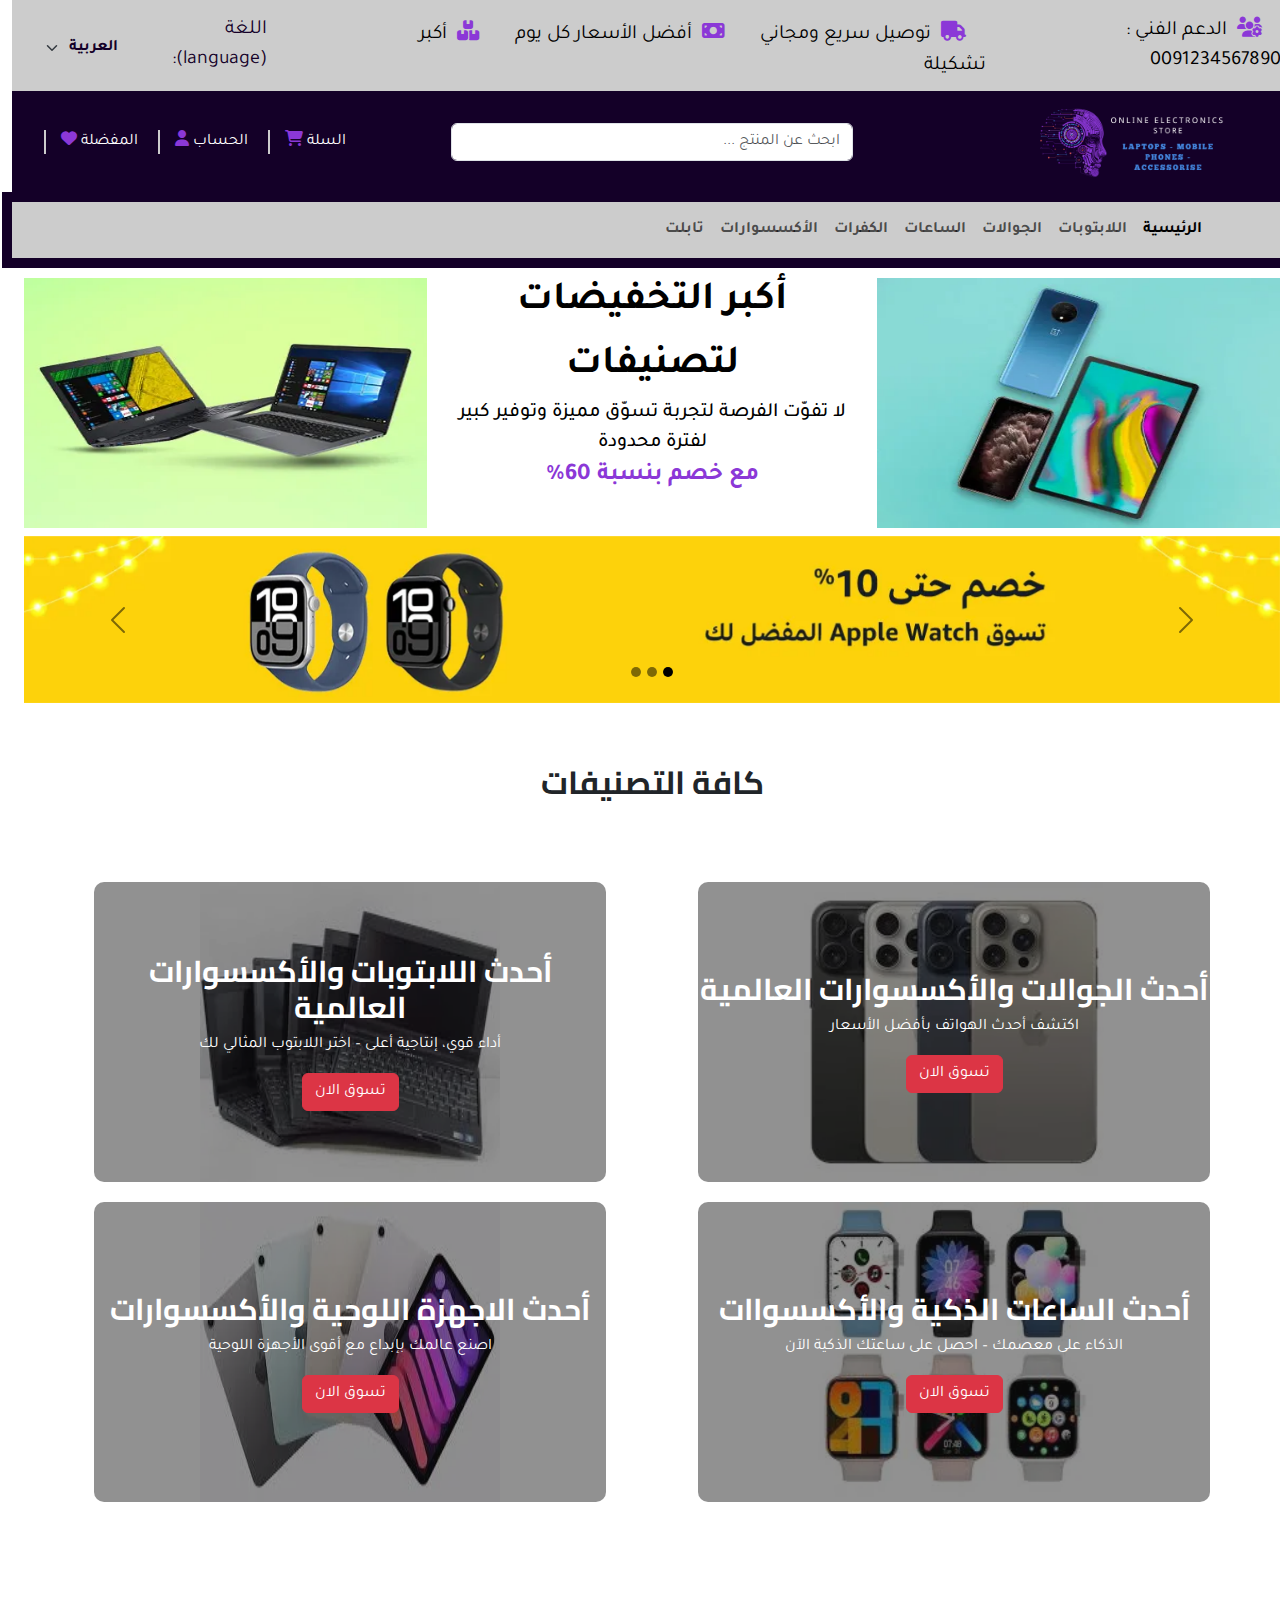
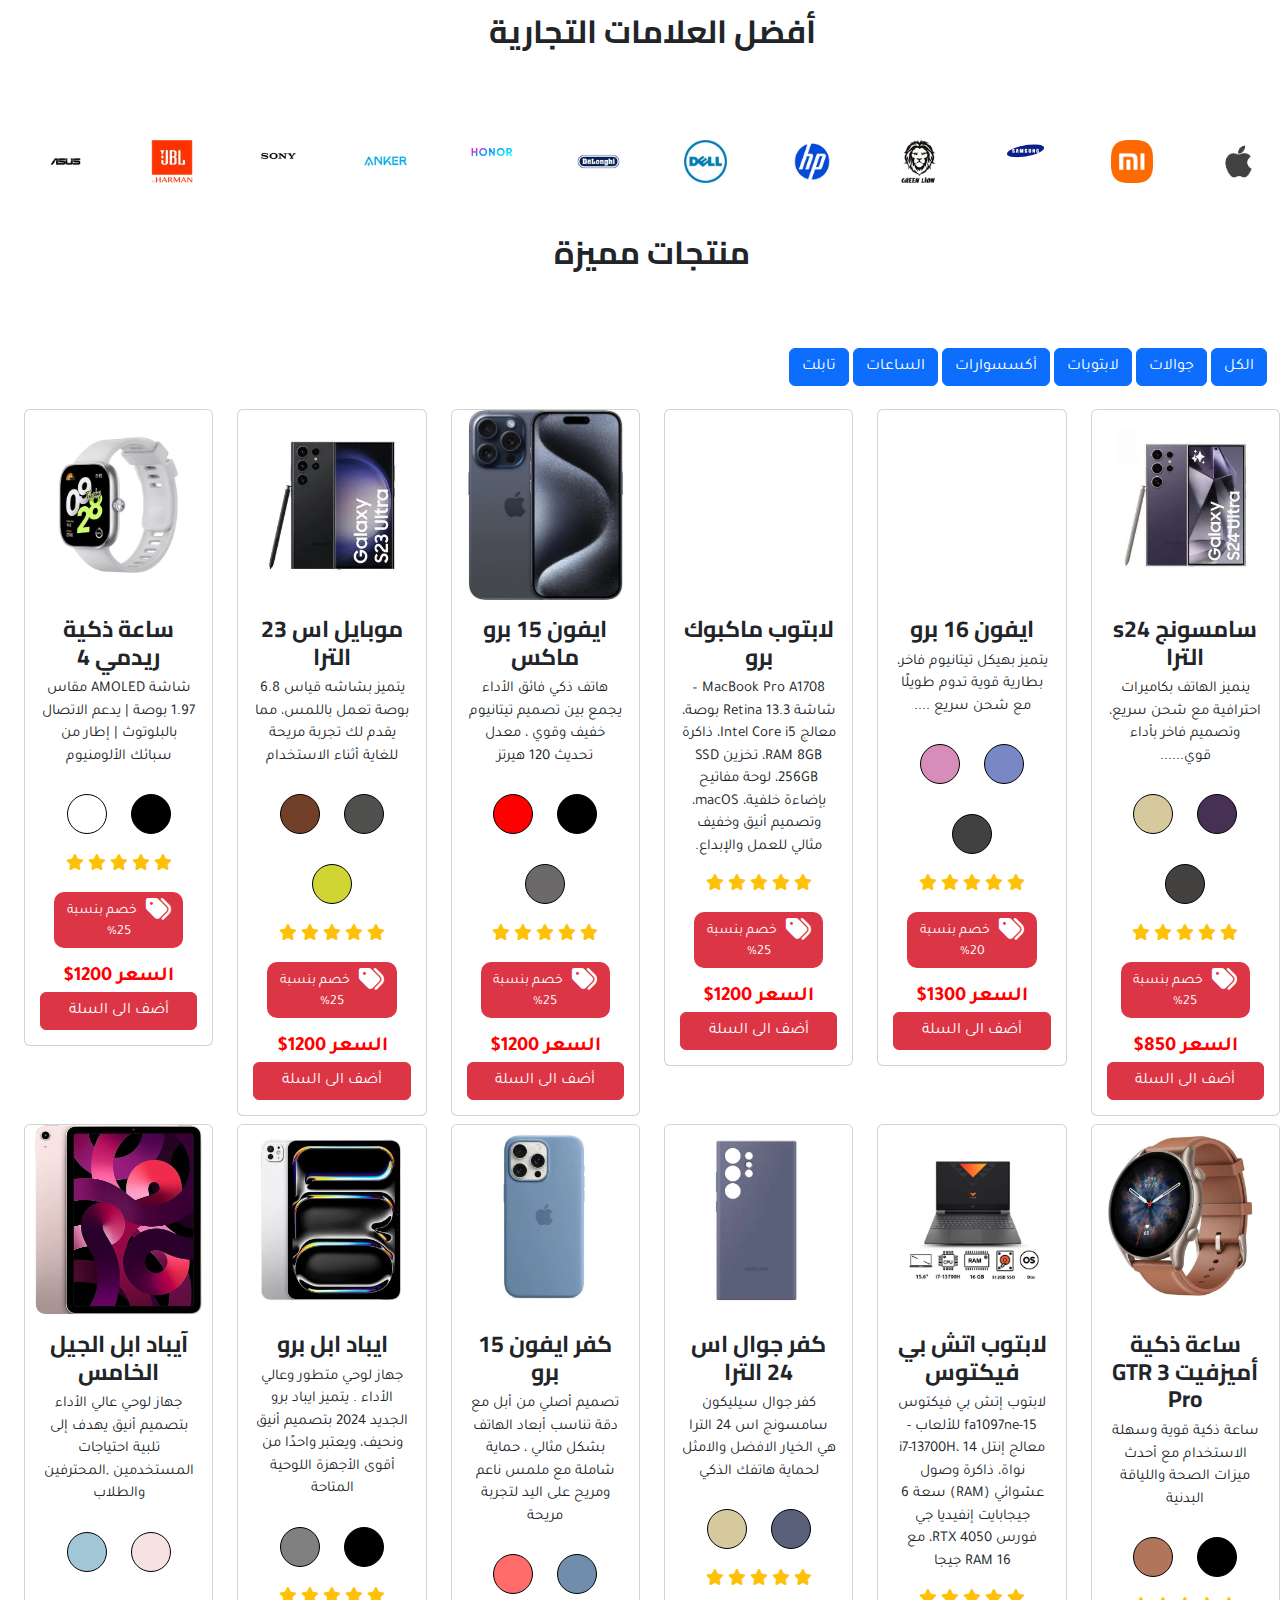
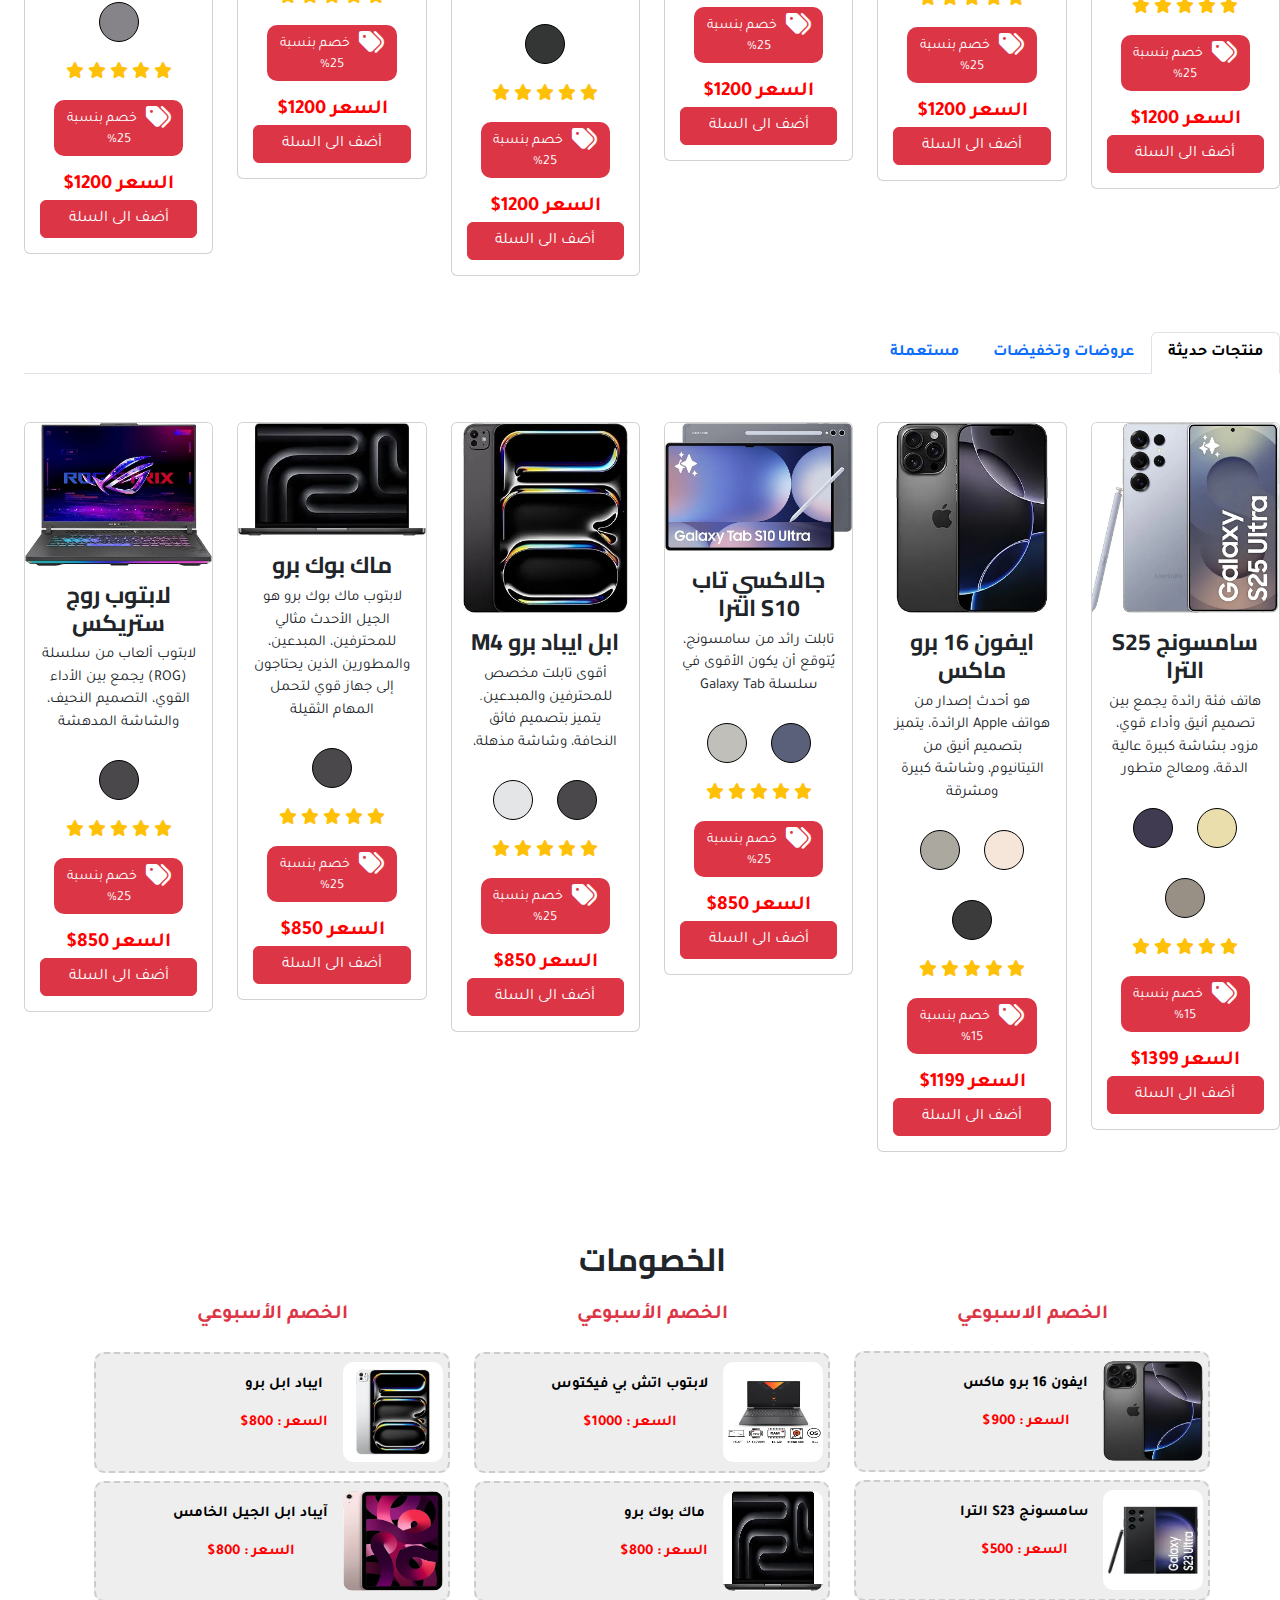
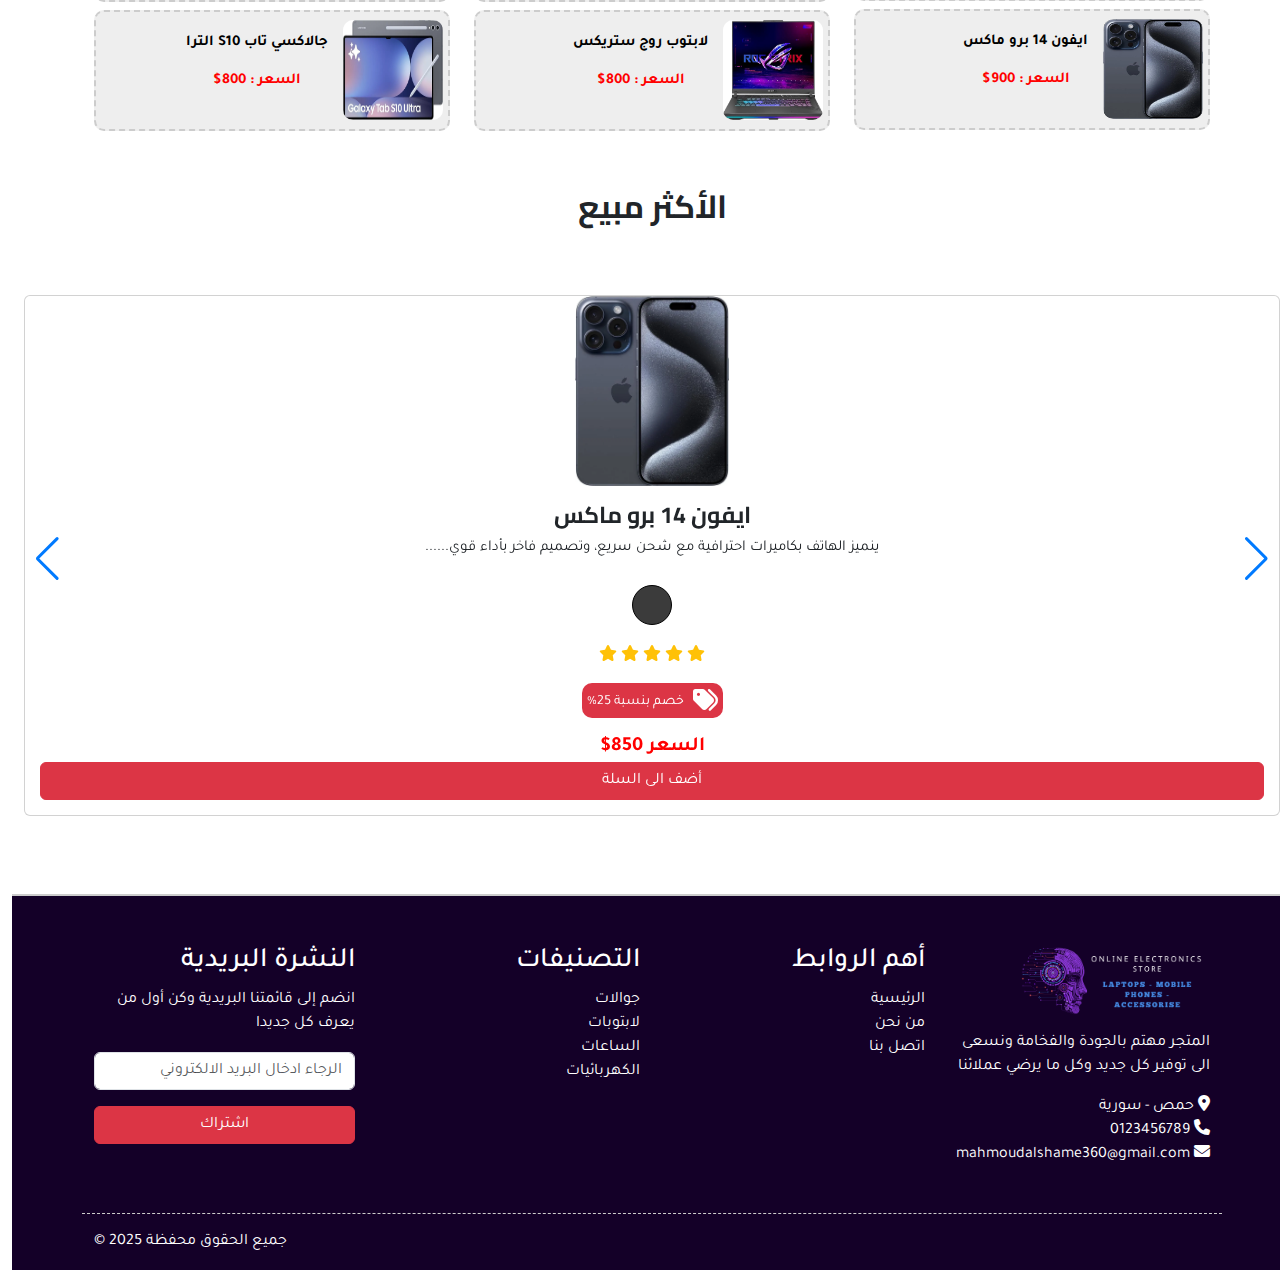
==== commit 22706b13: "Update index.html" ====
--- a/index.html
+++ b/index.html
@@ -2021,7 +2021,7 @@
 
       <div class="col">
         <h3 class="text-white">النشرة البريدية</h3>
-        <p class="text-white">نص نت عندك ليشترك بالنشرة البريدية</p>
+        <p class="text-white">انضم إلى قائمتنا البريدية وكن أول من يعرف كل جديدا</p>
         <form >
           <input class="form-control" type="text" placeholder="الرجاء ادخال البريد الالكتروني ">
           <button class="btn btn-danger w-100 mt-3">اشتراك</button>
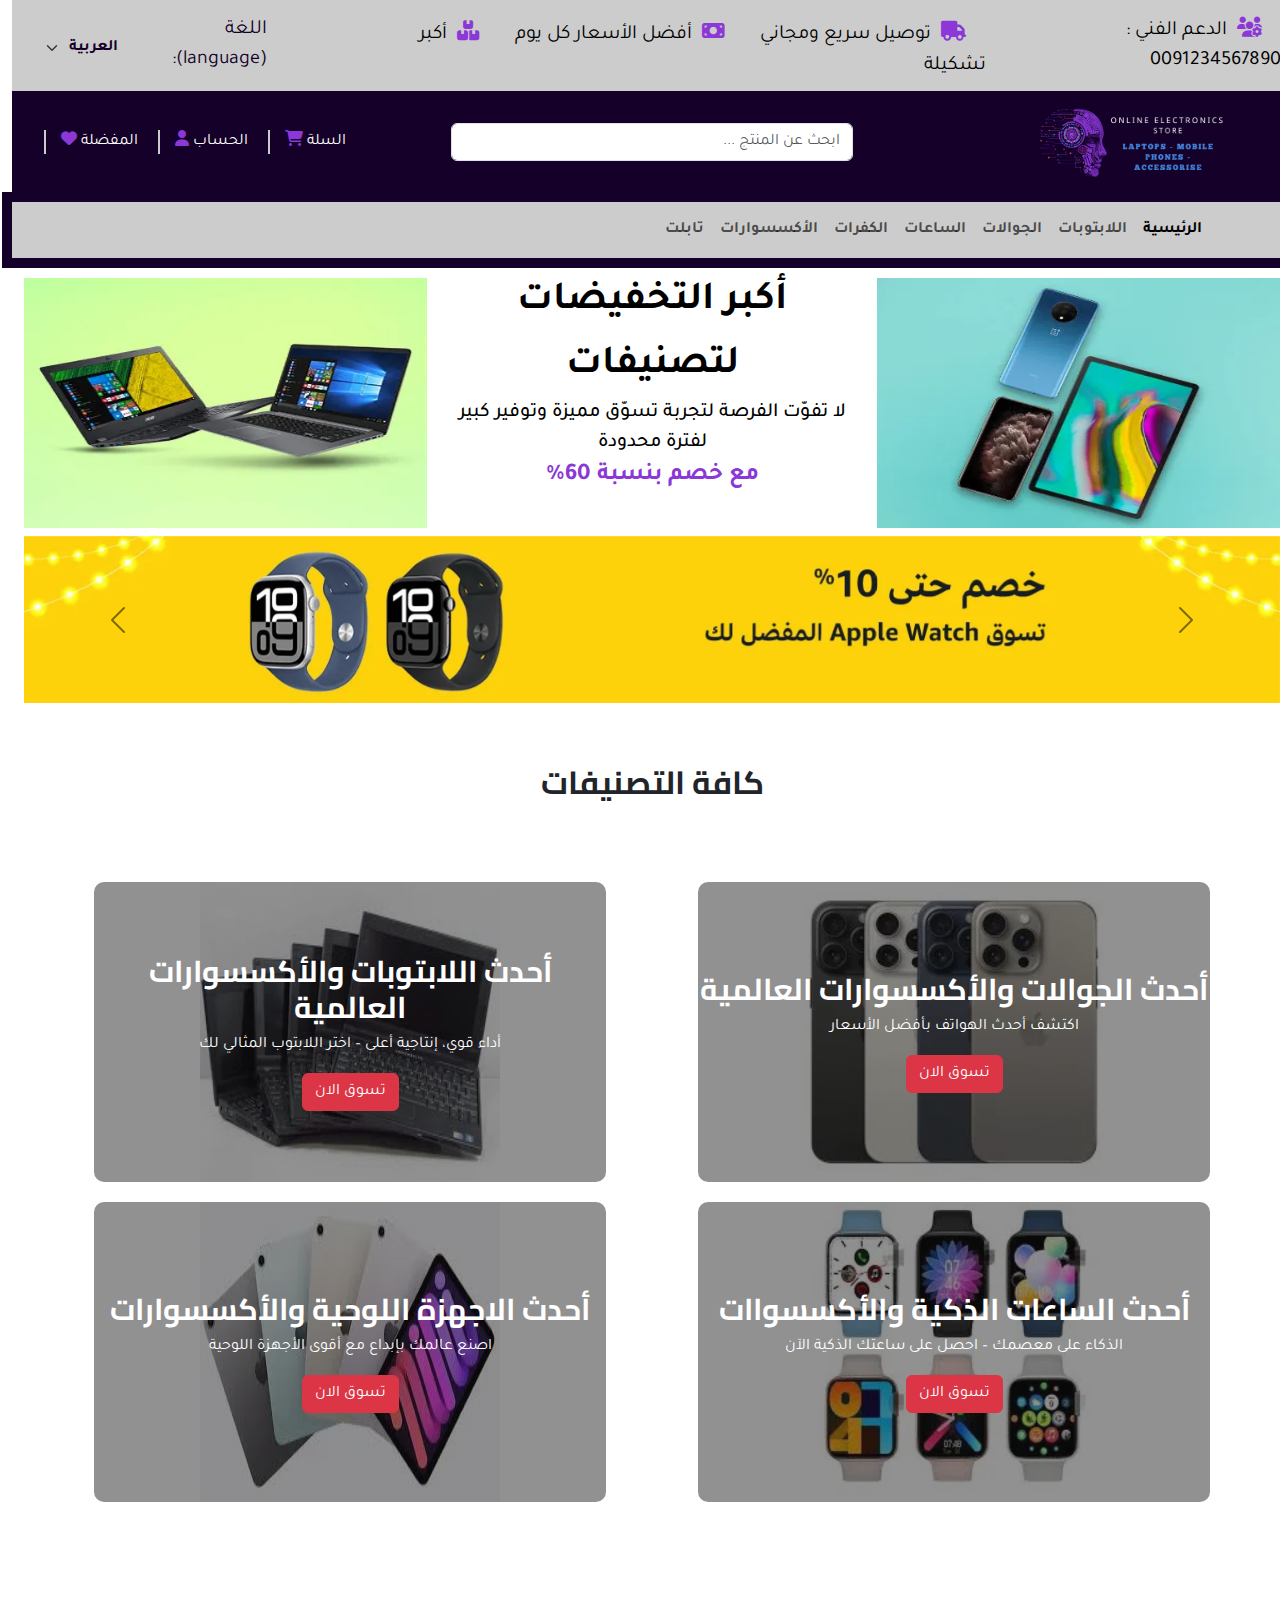
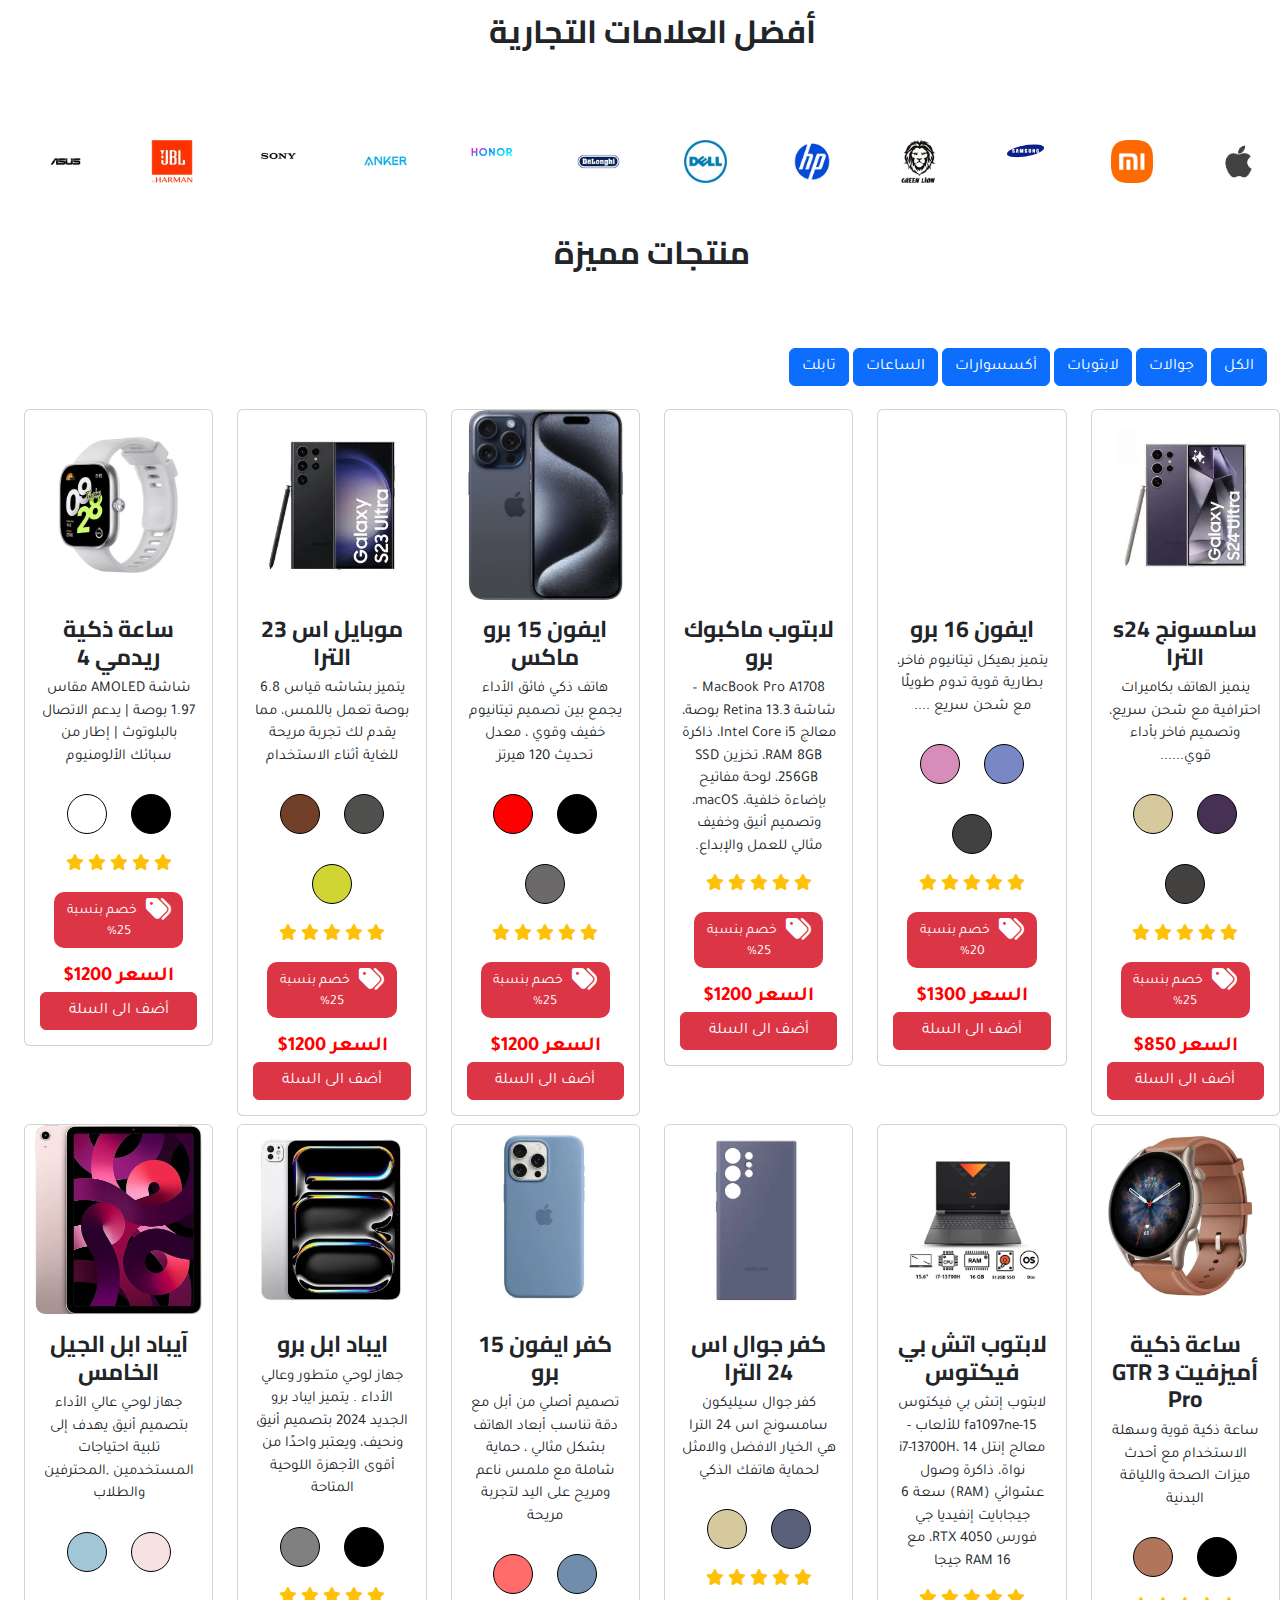
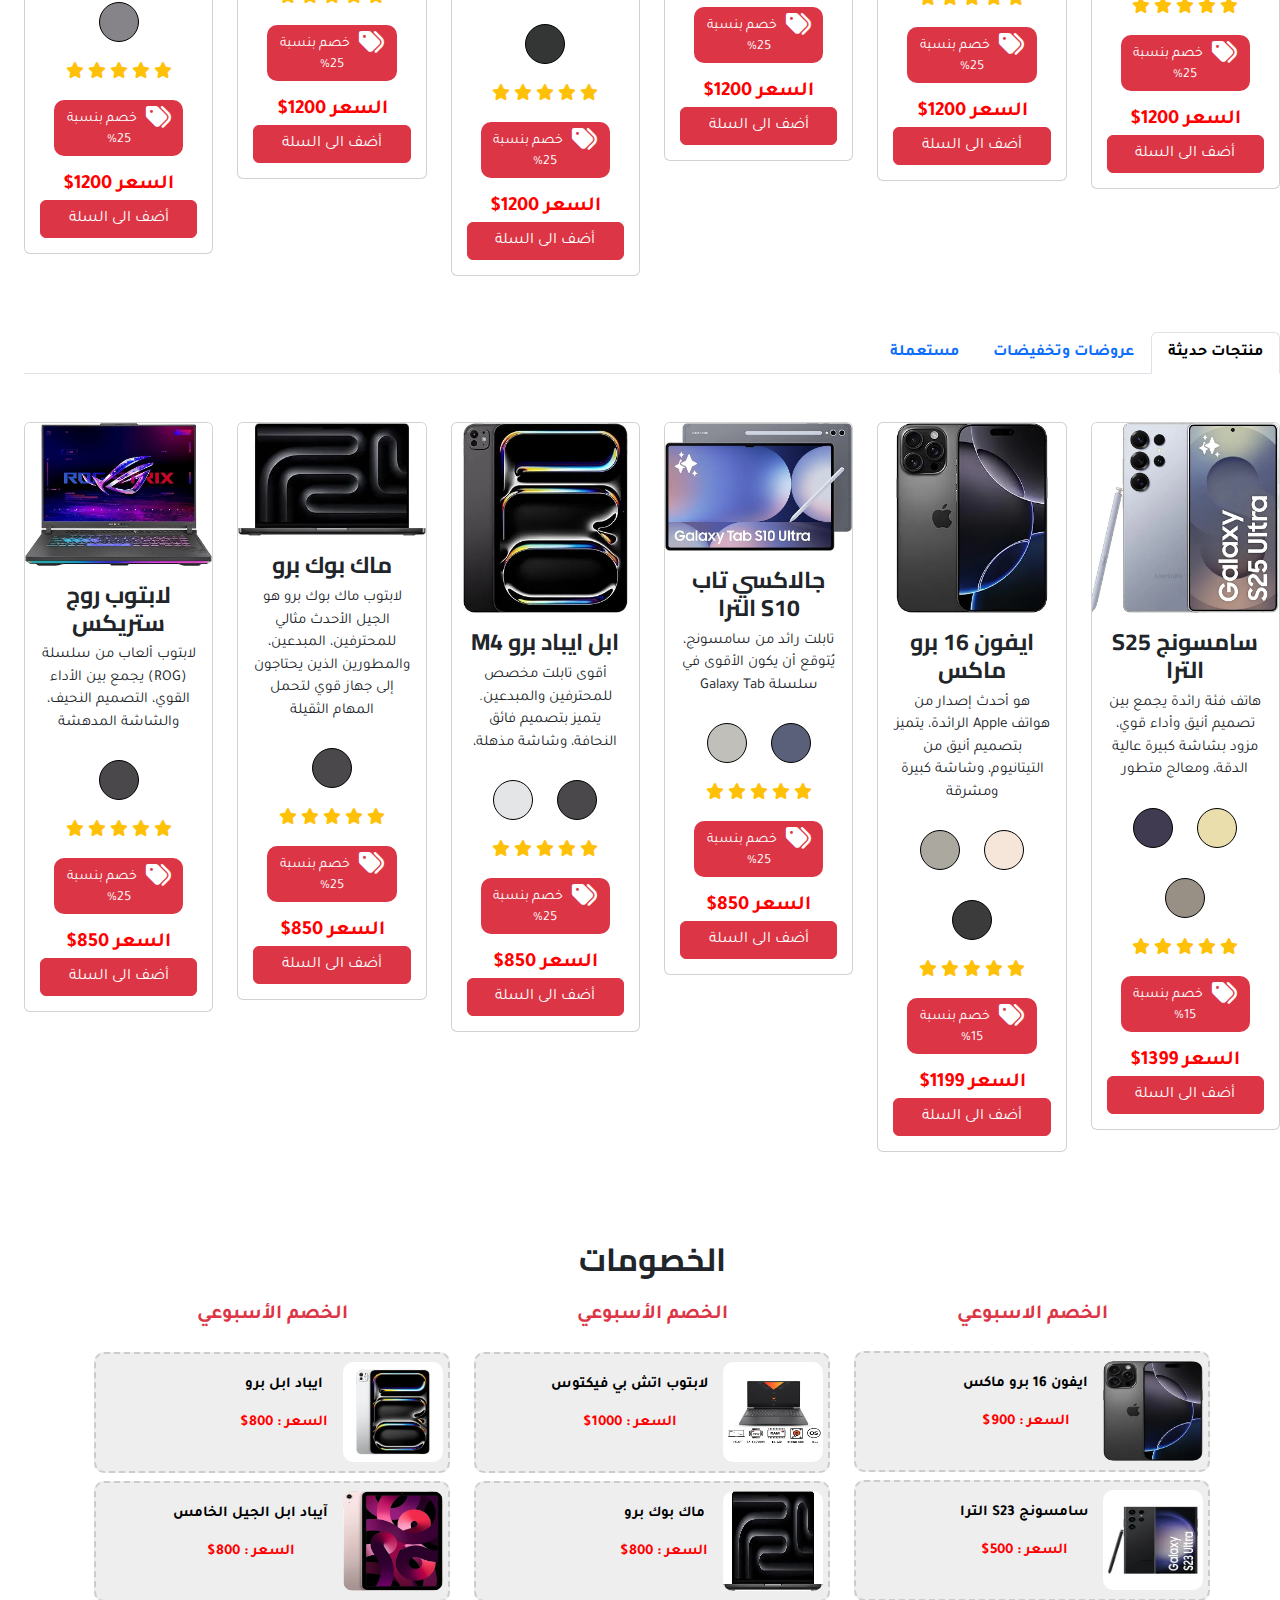
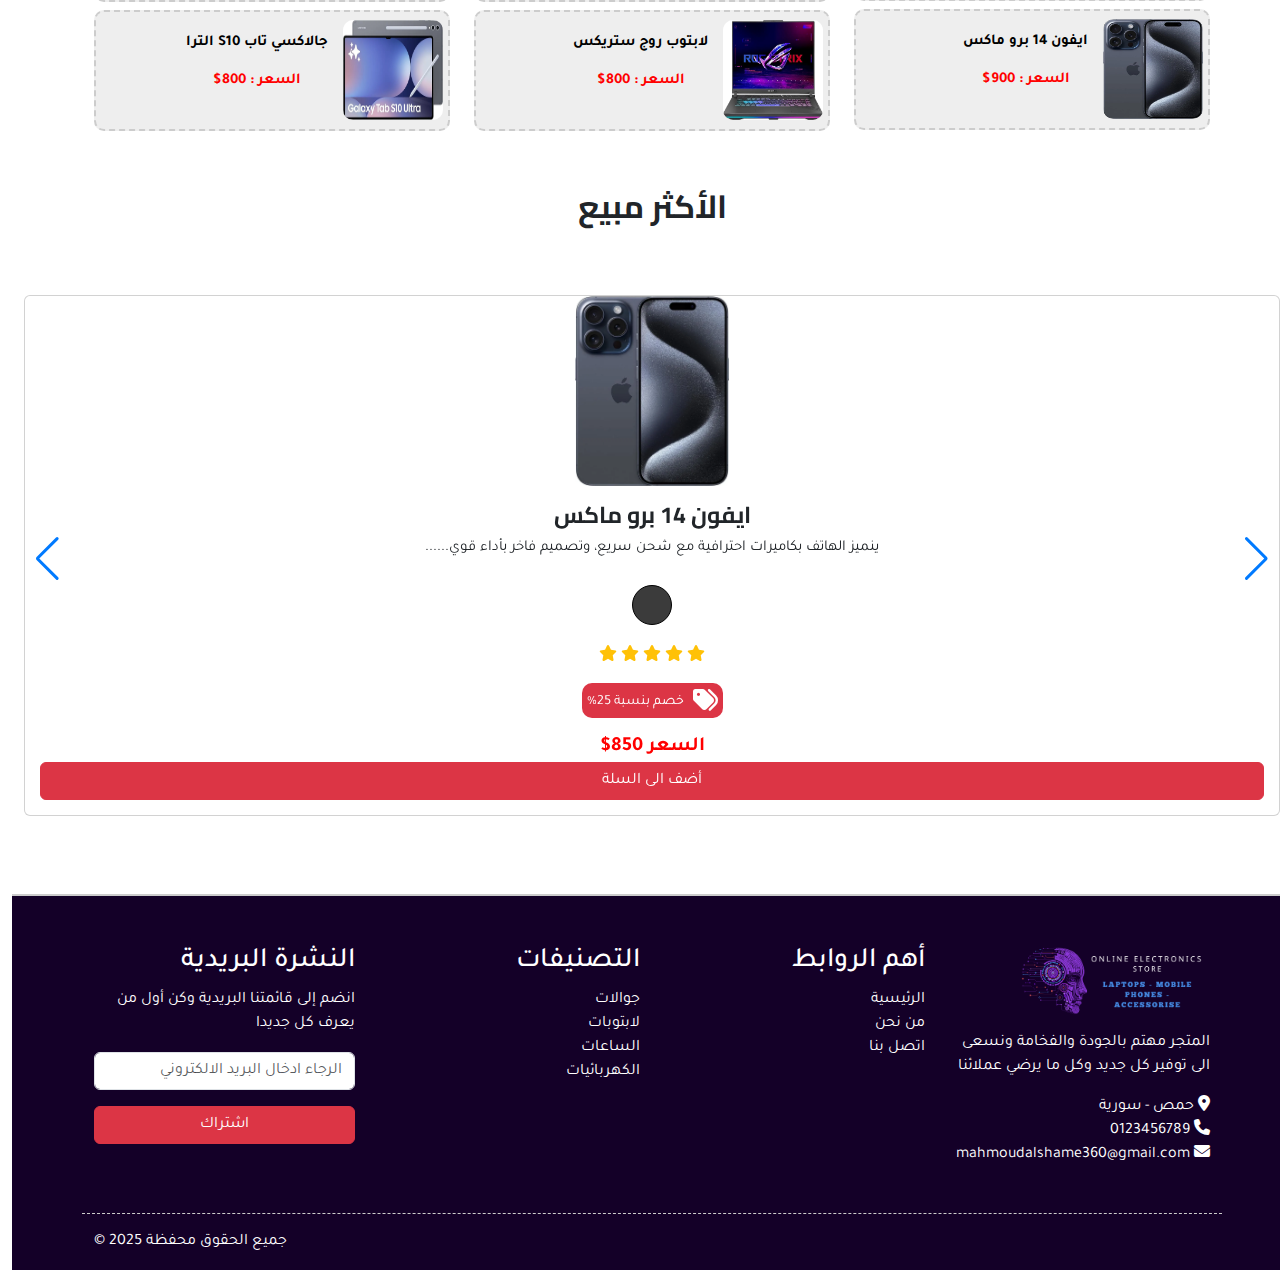
==== commit 994a7bc5: "Update index.html" ====
--- a/index.html
+++ b/index.html
@@ -211,11 +211,7 @@
       <div class="col-sm-12 col-md-12 col-lg-12 mt-2">
         
         <div id="main-slider" class="carousel carousel-dark slide">
-          <div class="carousel-indicators">
-            <button type="button" data-bs-target="#main-slider" data-bs-slide-to="0" class="active slide-item" aria-current="true" aria-label="Slide 1"></button>
-            <button type="button" data-bs-target="#main-slider" data-bs-slide-to="1" aria-label="Slide 2" class="slide-item"></button>
-            <button type="button" data-bs-target="#main-slider" data-bs-slide-to="2" aria-label="Slide 3" class="slide-item"></button>
-          </div>
+        
           <div class="carousel-inner">
             <div class="carousel-item active " data-bs-interval="10000">
               <img src="images/image-slide-1.webp" class="d-block w-100" alt="...">
